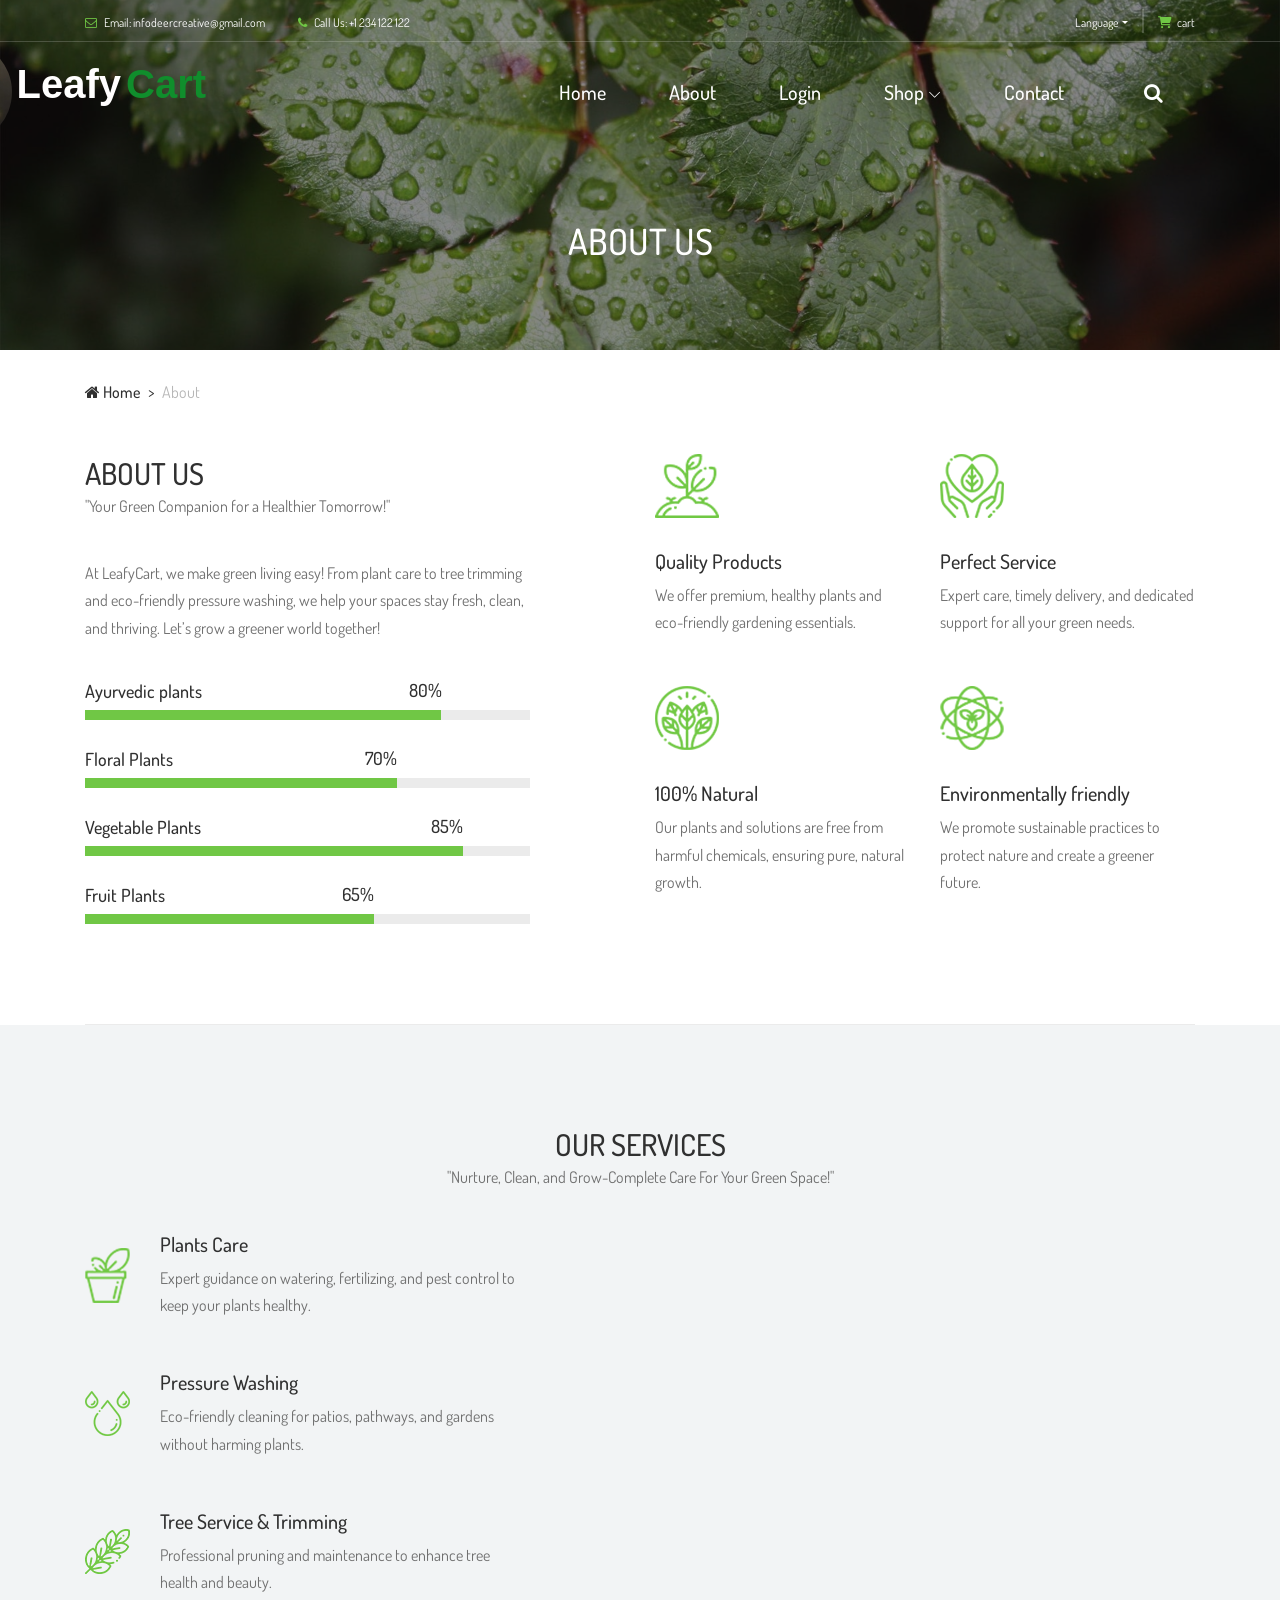
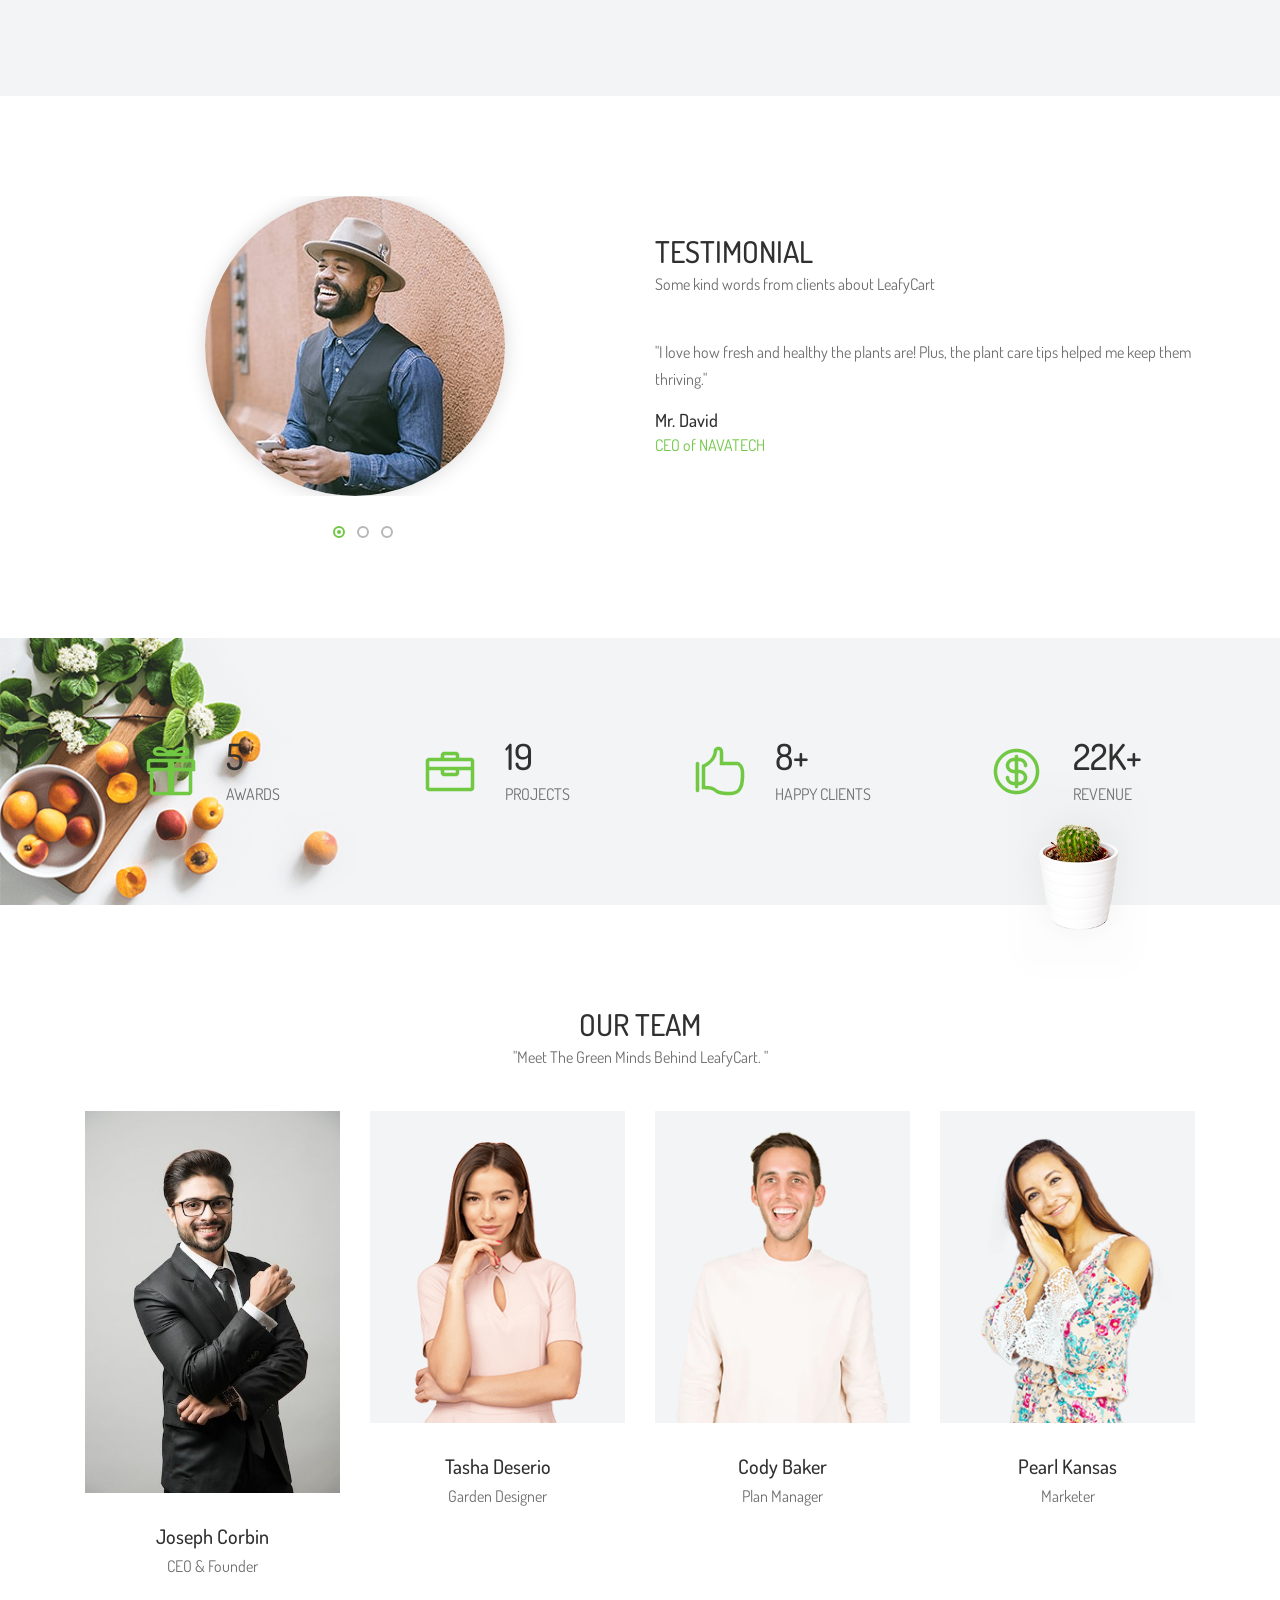
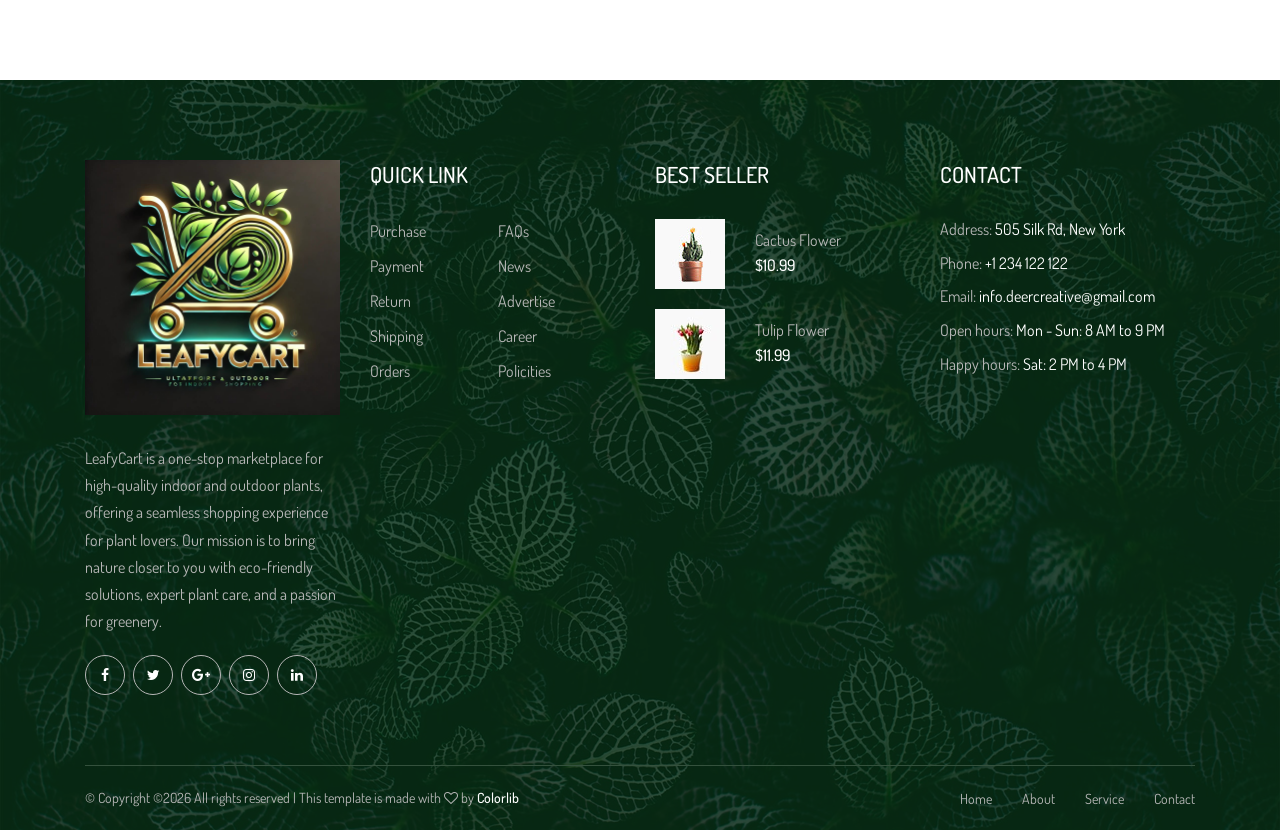
==== about.html @ fce7915c "leafycart" ====
<!DOCTYPE html>
<html lang="en">

<head>
    <meta charset="UTF-8">
    <meta name="description" content="">
    <meta http-equiv="X-UA-Compatible" content="IE=edge">
    <meta name="viewport" content="width=device-width, initial-scale=1, shrink-to-fit=no">
    <link rel="stylesheet" href="https://cdnjs.cloudflare.com/ajax/libs/font-awesome/6.0.0/css/all.min.css">
    <!-- The above 4 meta tags *must* come first in the head; any other head content must come *after* these tags -->

    <!-- Title -->
    <title>LeafyCart- Gardening &amp; Landscaping HTML Template</title>

    <!-- Favicon -->
    <link rel="icon" href="img/core-img/favicon.ico">

    <!-- Core Stylesheet -->
    <link rel="stylesheet" href="style.css">

</head>

<body>
    <!-- Preloader -->
    <div class="preloader d-flex align-items-center justify-content-center">
        <div class="preloader-circle"></div>
        <div class="preloader-img">
            <img src="img/core-img/leaf.png" alt="">
        </div>
    </div>

    <!-- ##### Header Area Start ##### -->
    <header class="header-area">

        <!-- ***** Top Header Area ***** -->
        <div class="top-header-area">
            <div class="container">
                <div class="row">
                    <div class="col-12">
                        <div class="top-header-content d-flex align-items-center justify-content-between">
                            <!-- Top Header Content -->
                            <div class="top-header-meta">
                                <a href="#" data-toggle="tooltip" data-placement="bottom" title="infodeercreative@gmail.com"><i class="fa fa-envelope-o" aria-hidden="true"></i> <span>Email: infodeercreative@gmail.com</span></a>
                                <a href="#" data-toggle="tooltip" data-placement="bottom" title="+1 234 122 122"><i class="fa fa-phone" aria-hidden="true"></i> <span>Call Us: +1 234 122 122</span></a>
                            </div>

                            <!-- Top Header Content -->
                            <div class="top-header-meta d-flex">
                                <!-- Language Dropdown -->
                                <div class="language-dropdown">
                                    <div class="dropdown">
                                        <button class="btn btn-secondary dropdown-toggle mr-30" type="button" id="dropdownMenuButton" data-toggle="dropdown" aria-haspopup="true" aria-expanded="false">Language</button>
                                        <div class="dropdown-menu" aria-labelledby="dropdownMenuButton">
                                            <a class="dropdown-item" href="#">USA</a>
                                            <a class="dropdown-item" href="#">UK</a>
                                            <a class="dropdown-item" href="#">Telugu</a>
                                            <a class="dropdown-item" href="#">Hindi</a>
                                            <a class="dropdown-item" href="#">Spanish</a>
                                            <a class="dropdown-item" href="#">Latin</a>
                                        </div>
                                    </div>
                                </div>
                                <!-- Cart -->
                                <div class="cart">
                                    <a href="cart.html" class=""btn btn-cart><i class="fas fa-shopping-cart"></i><span>cart</span></a>
                                </div>
                            </div>
                        </div>
                    </div>
                </div>
            </div>
        </div>

        <!-- ***** Navbar Area ***** -->
        <div class="alazea-main-menu">
            <div class="classy-nav-container breakpoint-off">
                <div class="container">
                    <!-- Menu -->
                    <nav class="classy-navbar justify-content-between" id="alazeaNav">

                        <!-- Nav Brand -->
                        <a href="index.html" class="nav-brand"><img src="img/core-img/logo.png" alt="image" style="width: 100px; height: 100px; border-radius: 50%; margin-left: -200px;">
                            <span style="font-size: 40px; font-weight: bold; color: rgb(255, 254, 254); font-family: Arial, sans-serif;">Leafy</span>
                            <span style="font-size: 40px; font-weight: bold; color: rgb(16, 142, 44); font-family: Arial, sans-serif;">Cart</span>
                       </a>


                        <!-- Navbar Toggler -->
                        <div class="classy-navbar-toggler">
                            <span class="navbarToggler"><span></span><span></span><span></span></span>
                        </div>

                        <!-- Menu -->
                        <div class="classy-menu">

                            <!-- Close Button -->
                            <div class="classycloseIcon">
                                <div class="cross-wrap"><span class="top"></span><span class="bottom"></span></div>
                            </div>

                            <!-- Navbar Start -->
                            <div class="classynav">
                                <ul>
                                    <li><a href="index.html">Home</a></li>
                                    <li><a href="about.html">About</a></li>
                                    <li><a href="login.html">Login</a></li>
                                            <li><a href="shop.html">Shop</a>
                                                <ul class="dropdown">
                                                    <li><a href="shop.html">Shop</a></li>
                                                    <li><a href="shop-details.html">Shop Details</a></li>
                                                    <li><a href="cart.html">Shopping Cart</a></li>
                                                </ul>
                                            </li>
                                            <li><a href="contact.html">Contact</a></li>
                                        </ul>
                                    </li>

                                <!-- Search Icon -->
                                <div id="searchIcon">
                                    <i class="fa fa-search" aria-hidden="true"></i>
                                </div>

                            </div>
                            <!-- Navbar End -->
                        </div>
                    </nav>

                    <!-- Search Form -->
                    <div class="search-form">
                        <form action="#" method="get">
                            <input type="search" name="search" id="search" placeholder="Type keywords &amp; press enter...">
                            <button type="submit" class="d-none"></button>
                        </form>
                        <!-- Close Icon -->
                        <div class="closeIcon"><i class="fa fa-times" aria-hidden="true"></i></div>
                    </div>
                </div>
            </div>
        </div>
    </header>
    <!-- ##### Header Area End ##### -->

    <!-- ##### Breadcrumb Area Start ##### -->
    <div class="breadcrumb-area">
        <!-- Top Breadcrumb Area -->
        <div class="top-breadcrumb-area bg-img bg-overlay d-flex align-items-center justify-content-center" style="background-image: url(img/bg-img/24.jpg);">
            <h2>ABOUT US</h2>
        </div>

        <div class="container">
            <div class="row">
                <div class="col-12">
                    <nav aria-label="breadcrumb">
                        <ol class="breadcrumb">
                            <li class="breadcrumb-item"><a href="#"><i class="fa fa-home"></i> Home</a></li>
                            <li class="breadcrumb-item active" aria-current="page">About</li>
                        </ol>
                    </nav>
                </div>
            </div>
        </div>
    </div>
    <!-- ##### Breadcrumb Area End ##### -->

    <!-- ##### About Area Start ##### -->
    <section class="about-us-area">
        <div class="container">
            <div class="row justify-content-between">
                <div class="col-12 col-lg-5">
                    <!-- Section Heading -->
                    <div class="section-heading">
                        <h2>ABOUT US</h2>
                        <p>"Your Green Companion for a Healthier Tomorrow!"</p>
                    </div>
                    <p>At LeafyCart, we make green living easy! From plant care to tree trimming and eco-friendly pressure washing, we help your spaces stay fresh, clean, and thriving. Let’s grow a greener world together!</p>

                    <!-- Progress Bar Content Area -->
                    <div class="alazea-progress-bar mb-50">
                        <!-- Single Progress Bar -->
                        <div class="single_progress_bar">
                            <p>Ayurvedic plants</p>
                            <div id="bar1" class="barfiller">
                                <div class="tipWrap">
                                    <span class="tip"></span>
                                </div>
                                <span class="fill" data-percentage="80"></span>
                            </div>
                        </div>

                        <!-- Single Progress Bar -->
                        <div class="single_progress_bar">
                            <p>Floral Plants</p>
                            <div id="bar2" class="barfiller">
                                <div class="tipWrap">
                                    <span class="tip"></span>
                                </div>
                                <span class="fill" data-percentage="70"></span>
                            </div>
                        </div>

                        <!-- Single Progress Bar -->
                        <div class="single_progress_bar">
                            <p>Vegetable Plants</p>
                            <div id="bar3" class="barfiller">
                                <div class="tipWrap">
                                    <span class="tip"></span>
                                </div>
                                <span class="fill" data-percentage="85"></span>
                            </div>
                        </div>

                        <!-- Single Progress Bar -->
                        <div class="single_progress_bar">
                            <p>Fruit Plants</p>
                            <div id="bar4" class="barfiller">
                                <div class="tipWrap">
                                    <span class="tip"></span>
                                </div>
                                <span class="fill" data-percentage="65"></span>
                            </div>
                        </div>
                    </div>
                </div>

                <div class="col-12 col-lg-6">
                    <div class="alazea-benefits-area">
                        <div class="row">
                            <!-- Single Benefits Area -->
                            <div class="col-12 col-sm-6">
                                <div class="single-benefits-area">
                                    <img src="img/core-img/b1.png" alt="">
                                    <h5>Quality Products</h5>
                                    <p>We offer premium, healthy plants and eco-friendly gardening essentials.</p>
                                </div>
                            </div>

                            <!-- Single Benefits Area -->
                            <div class="col-12 col-sm-6">
                                <div class="single-benefits-area">
                                    <img src="img/core-img/b2.png" alt="">
                                    <h5>Perfect Service</h5>
                                    <p>Expert care, timely delivery, and dedicated support for all your green needs.</p>
                                </div>
                            </div>

                            <!-- Single Benefits Area -->
                            <div class="col-12 col-sm-6">
                                <div class="single-benefits-area">
                                    <img src="img/core-img/b3.png" alt="">
                                    <h5>100% Natural</h5>
                                    <p>Our plants and solutions are free from harmful chemicals, ensuring pure, natural growth.</p>
                                </div>
                            </div>

                            <!-- Single Benefits Area -->
                            <div class="col-12 col-sm-6">
                                <div class="single-benefits-area">
                                    <img src="img/core-img/b4.png" alt="">
                                    <h5>Environmentally friendly</h5>
                                    <p>We promote sustainable practices to protect nature and create a greener future.</p>
                                </div>
                            </div>
                        </div>
                    </div>
                </div>
            </div>
        </div>

        <div class="container">
            <div class="row">
                <div class="col-12">
                    <div class="border-line"></div>
                </div>
            </div>
        </div>
    </section>
    <!-- ##### About Area End ##### -->

    <!-- ##### Service Area Start ##### -->
    <section class="our-services-area bg-gray section-padding-100-0">
        <div class="container">
            <div class="row">
                <div class="col-12">
                    <!-- Section Heading -->
                    <div class="section-heading text-center">
                        <h2>OUR SERVICES</h2>
                        <p>"Nurture, Clean, and Grow-Complete Care For Your Green Space!"</p>
                    </div>
                </div>
            </div>

            <div class="row align-items-center justify-content-between">
                <div class="col-12 col-lg-5">
                    <div class="alazea-service-area mb-100">

                        <!-- Single Service Area -->
                        <div class="single-service-area d-flex align-items-center">
                            <!-- Icon -->
                            <div class="service-icon mr-30">
                                <img src="img/core-img/s1.png" alt="">
                            </div>
                            <!-- Content -->
                            <div class="service-content">
                                <h5>Plants Care</h5>
                                <p> Expert guidance on watering, fertilizing, and pest control to keep your plants healthy.</p>
                            </div>
                        </div>

                        <!-- Single Service Area -->
                        <div class="single-service-area d-flex align-items-center">
                            <!-- Icon -->
                            <div class="service-icon mr-30">
                                <img src="img/core-img/s2.png" alt="">
                            </div>
                            <!-- Content -->
                            <div class="service-content">
                                <h5>Pressure Washing</h5>
                                <p>Eco-friendly cleaning for patios, pathways, and gardens without harming plants.</p>
                            </div>
                        </div>

                        <!-- Single Service Area -->
                        <div class="single-service-area d-flex align-items-center">
                            <!-- Icon -->
                            <div class="service-icon mr-30">
                                <img src="img/core-img/s3.png" alt="">
                            </div>
                            <!-- Content -->
                            <div class="service-content">
                                <h5>Tree Service &amp; Trimming</h5>
                                <p>Professional pruning and maintenance to enhance tree health and beauty.</p>
                            </div>
                        </div>

                    </div>
                </div>

                <div class="col-12 col-lg-6">
                    <div class="video-container">
                        <iframe width="660" height="400" src="https://www.youtube.com/embed/yISc4Mi5qzs?si=x2CK6YUvvyKwh7R8&amp;controls=0" title="YouTube video player" frameborder="0" allow="accelerometer; autoplay; clipboard-write; encrypted-media; gyroscope; picture-in-picture; web-share" referrerpolicy="strict-origin-when-cross-origin" allowfullscreen></iframe>
                        </a>
                    </div>
                </div>
            </div>
        </div>
    </section>
    <!-- ##### Service Area End ##### -->

    <!-- ##### Testimonial Area Start ##### -->
    <section class="testimonial-area section-padding-100">
        <div class="container">
            <div class="row">
                <div class="col-12">
                    <div class="testimonials-slides owl-carousel">

                        <!-- Single Testimonial Slide -->
                        <div class="single-testimonial-slide">
                            <div class="row align-items-center">
                                <div class="col-12 col-md-6">
                                    <div class="testimonial-thumb">
                                        <img src="img/bg-img/13.jpg" alt="">
                                    </div>
                                </div>
                                <div class="col-12 col-md-6">
                                    <div class="testimonial-content">
                                        <!-- Section Heading -->
                                        <div class="section-heading">
                                            <h2>TESTIMONIAL</h2>
                                            <p>Some kind words from clients about LeafyCart</p>
                                        </div>
                                        <p>"I love how fresh and healthy the plants are! Plus, the plant care tips helped me keep them thriving."</p>
                                        <div class="testimonial-author-info">
                                            <h6>Mr. David</h6>
                                            <p>CEO of NAVATECH</p>
                                        </div>
                                    </div>
                                </div>
                            </div>
                        </div>

                        <!-- Single Testimonial Slide -->
                        <div class="single-testimonial-slide">
                            <div class="row align-items-center">
                                <div class="col-12 col-md-6">
                                    <div class="testimonial-thumb">
                                        <img src="img/bg-img/14.jpg" alt="">
                                    </div>
                                </div>
                                <div class="col-12 col-md-6">
                                    <div class="testimonial-content">
                                        <!-- Section Heading -->
                                        <div class="section-heading">
                                            <h2>TESTIMONIAL</h2>
                                            <p>Some kind words from clients about LeafyCart</p>
                                        </div>
                                        <p>"LeafyCart transformed my home with their beautiful plants! The quality is top-notch, and the service is excellent."</p>
                                        <div class="testimonial-author-info">
                                            <h6>Mr. sarah Islam</h6>
                                            <p>CEO of YUVATECH</p>
                                        </div>
                                    </div>
                                </div>
                            </div>
                        </div>

                        <!-- Single Testimonial Slide -->
                        <div class="single-testimonial-slide">
                            <div class="row align-items-center">
                                <div class="col-12 col-md-6">
                                    <div class="testimonial-thumb">
                                        <img src="img/bg-img/15.jpg" alt="">
                                    </div>
                                </div>
                                <div class="col-12 col-md-6">
                                    <div class="testimonial-content">
                                        <!-- Section Heading -->
                                        <div class="section-heading">
                                            <h2>TESTIMONIAL</h2>
                                            <p>Some kind words from clients about LeafyCart</p>
                                        </div>
                                        <p>"Their plant recommendations were perfect for my space. My indoor garden has never looked better!"</p>
                                        <div class="testimonial-author-info">
                                            <h6>Mr. Jonas Nick</h6>
                                            <p>CEO of TECHDOT</p>
                                        </div>
                                    </div>
                                </div>
                            </div>
                        </div>

                    </div>
                </div>
            </div>
        </div>
    </section>
    <!-- ##### Testimonial Area End ##### -->

    <!-- ##### Cool Facts Area Start ##### -->
    <section class="cool-facts-area bg-img section-padding-100-0" style="background-image: url(img/bg-img/cool-facts.png);">
        <div class="container">
            <div class="row">

                <!-- Single Cool Facts Area -->
                <div class="col-12 col-sm-6 col-md-3">
                    <div class="single-cool-fact d-flex align-items-center justify-content-center mb-100">
                        <div class="cf-icon">
                            <img src="img/core-img/cf1.png" alt="">
                        </div>
                        <div class="cf-content">
                            <h2><span class="counter">20</span></h2>
                            <h6>AWARDS</h6>
                        </div>
                    </div>
                </div>

                <!-- Single Cool Facts Area -->
                <div class="col-12 col-sm-6 col-md-3">
                    <div class="single-cool-fact d-flex align-items-center justify-content-center mb-100">
                        <div class="cf-icon">
                            <img src="img/core-img/cf2.png" alt="">
                        </div>
                        <div class="cf-content">
                            <h2><span class="counter">70</span></h2>
                            <h6>PROJECTS</h6>
                        </div>
                    </div>
                </div>

                <!-- Single Cool Facts Area -->
                <div class="col-12 col-sm-6 col-md-3">
                    <div class="single-cool-fact d-flex align-items-center justify-content-center mb-100">
                        <div class="cf-icon">
                            <img src="img/core-img/cf3.png" alt="">
                        </div>
                        <div class="cf-content">
                            <h2><span class="counter">30</span>+</h2>
                            <h6>HAPPY CLIENTS</h6>
                        </div>
                    </div>
                </div>

                <!-- Single Cool Facts Area -->
                <div class="col-12 col-sm-6 col-md-3">
                    <div class="single-cool-fact d-flex align-items-center justify-content-center mb-100">
                        <div class="cf-icon">
                            <img src="img/core-img/cf4.png" alt="">
                        </div>
                        <div class="cf-content">
                            <h2><span class="counter">80</span>K+</h2>
                            <h6>REVENUE</h6>
                        </div>
                    </div>
                </div>

            </div>
        </div>

        <!-- Side Image -->
        <div class="side-img wow fadeInUp" data-wow-delay="500ms">
            <img src="img/core-img/pot.png" alt="">
        </div>
    </section>
    <!-- ##### Cool Facts Area End ##### -->

    <!-- ##### Team Area Start ##### -->
    <section class="team-area section-padding-100-0">
        <div class="container">
            <div class="row">
                <div class="col-12">
                    <!-- Section Heading -->
                    <div class="section-heading text-center">
                        <h2>OUR TEAM</h2>
                        <p>"Meet The Green Minds Behind LeafyCart. "</p>
                    </div>
                </div>
            </div>

            <div class="row">

                <!-- Single Team Member Area -->
                <div class="col-12 col-sm-6 col-lg-3">
                    <div class="single-team-member text-center mb-100">
                        <!-- Team Member Thumb -->
                        <div class="team-member-thumb">
                            <img src="img/bg-img/team1.png" alt="Image" height="100">
                            <!-- Social Info -->
                            <div class="team-member-social-info">
                                <a href="#"><i class="fa fa-facebook" aria-hidden="true"></i></a>
                                <a href="#"><i class="fa fa-twitter" aria-hidden="true"></i></a>
                                <a href="#"><i class="fa fa-google-plus" aria-hidden="true"></i></a>
                                <a href="#"><i class="fa fa-linkedin" aria-hidden="true"></i></a>
                            </div>
                        </div>
                        <!-- Team Member Info -->
                        <div class="team-member-info mt-30">
                            <h5>Joseph Corbin</h5>
                            <p>CEO &amp; Founder</p>
                        </div>
                    </div>
                </div>

                <!-- Single Team Member Area -->
                <div class="col-12 col-sm-6 col-lg-3">
                    <div class="single-team-member text-center mb-100">
                        <!-- Team Member Thumb -->
                        <div class="team-member-thumb">
                            <img src="img/bg-img/team2.png" alt="">
                            <!-- Social Info -->
                            <div class="team-member-social-info">
                                <a href="#"><i class="fa fa-facebook" aria-hidden="true"></i></a>
                                <a href="#"><i class="fa fa-twitter" aria-hidden="true"></i></a>
                                <a href="#"><i class="fa fa-google-plus" aria-hidden="true"></i></a>
                                <a href="#"><i class="fa fa-linkedin" aria-hidden="true"></i></a>
                            </div>
                        </div>
                        <!-- Team Member Info -->
                        <div class="team-member-info mt-30">
                            <h5>Tasha Deserio</h5>
                            <p>Garden Designer</p>
                        </div>
                    </div>
                </div>

                <!-- Single Team Member Area -->
                <div class="col-12 col-sm-6 col-lg-3">
                    <div class="single-team-member text-center mb-100">
                        <!-- Team Member Thumb -->
                        <div class="team-member-thumb">
                            <img src="img/bg-img/team3.png" alt="">
                            <!-- Social Info -->
                            <div class="team-member-social-info">
                                <a href="#"><i class="fa fa-facebook" aria-hidden="true"></i></a>
                                <a href="#"><i class="fa fa-twitter" aria-hidden="true"></i></a>
                                <a href="#"><i class="fa fa-google-plus" aria-hidden="true"></i></a>
                                <a href="#"><i class="fa fa-linkedin" aria-hidden="true"></i></a>
                            </div>
                        </div>
                        <!-- Team Member Info -->
                        <div class="team-member-info mt-30">
                            <h5>Cody Baker</h5>
                            <p>Plan Manager</p>
                        </div>
                    </div>
                </div>

                <!-- Single Team Member Area -->
                <div class="col-12 col-sm-6 col-lg-3">
                    <div class="single-team-member text-center mb-100">
                        <!-- Team Member Thumb -->
                        <div class="team-member-thumb">
                            <img src="img/bg-img/team4.png" alt="">
                            <!-- Social Info -->
                            <div class="team-member-social-info">
                                <a href="#"><i class="fa fa-facebook" aria-hidden="true"></i></a>
                                <a href="#"><i class="fa fa-twitter" aria-hidden="true"></i></a>
                                <a href="#"><i class="fa fa-google-plus" aria-hidden="true"></i></a>
                                <a href="#"><i class="fa fa-linkedin" aria-hidden="true"></i></a>
                            </div>
                        </div>
                        <!-- Team Member Info -->
                        <div class="team-member-info mt-30">
                            <h5>Pearl Kansas</h5>
                            <p>Marketer</p>
                        </div>
                    </div>
                </div>

            </div>
        </div>
    </section>
    <!-- ##### Team Area End ##### -->

    <!-- ##### Footer Area Start ##### -->
    <footer class="footer-area bg-img" style="background-image: url(img/bg-img/3.jpg);">
        <!-- Main Footer Area -->
        <div class="main-footer-area">
            <div class="container">
                <div class="row">

                    <!-- Single Footer Widget -->
                    <div class="col-12 col-sm-6 col-lg-3">
                        <div class="single-footer-widget">
                            <div class="footer-logo mb-30">
                                <a href="#"><img src="img/core-img/logo.png" alt=""></a>
                            </div>
                            <p>LeafyCart is a one-stop marketplace for high-quality indoor and outdoor plants, offering a seamless shopping experience for plant lovers. Our mission is to bring nature closer to you with eco-friendly solutions, expert plant care, and a passion for greenery.</p>
                            <div class="social-info">
                                <a href="#"><i class="fa fa-facebook" aria-hidden="true"></i></a>
                                <a href="#"><i class="fa fa-twitter" aria-hidden="true"></i></a>
                                <a href="#"><i class="fa fa-google-plus" aria-hidden="true"></i></a>
                                <a href="#"><i class="fa fa-instagram" aria-hidden="true"></i></a>
                                <a href="#"><i class="fa fa-linkedin" aria-hidden="true"></i></a>
                            </div>
                        </div>
                    </div>

                    <!-- Single Footer Widget -->
                    <div class="col-12 col-sm-6 col-lg-3">
                        <div class="single-footer-widget">
                            <div class="widget-title">
                                <h5>QUICK LINK</h5>
                            </div>
                            <nav class="widget-nav">
                                <ul>
                                    <li><a href="#">Purchase</a></li>
                                    <li><a href="#">FAQs</a></li>
                                    <li><a href="#">Payment</a></li>
                                    <li><a href="#">News</a></li>
                                    <li><a href="#">Return</a></li>
                                    <li><a href="#">Advertise</a></li>
                                    <li><a href="#">Shipping</a></li>
                                    <li><a href="#">Career</a></li>
                                    <li><a href="#">Orders</a></li>
                                    <li><a href="#">Policities</a></li>
                                </ul>
                            </nav>
                        </div>
                    </div>

                    <!-- Single Footer Widget -->
                    <div class="col-12 col-sm-6 col-lg-3">
                        <div class="single-footer-widget">
                            <div class="widget-title">
                                <h5>BEST SELLER</h5>
                            </div>

                            <!-- Single Best Seller Products -->
                            <div class="single-best-seller-product d-flex align-items-center">
                                <div class="product-thumbnail">
                                    <a href="shop-details.html"><img src="img/bg-img/4.jpg" alt=""></a>
                                </div>
                                <div class="product-info">
                                    <a href="shop-details.html">Cactus Flower</a>
                                    <p>$10.99</p>
                                </div>
                            </div>

                            <!-- Single Best Seller Products -->
                            <div class="single-best-seller-product d-flex align-items-center">
                                <div class="product-thumbnail">
                                    <a href="shop-details.html"><img src="img/bg-img/5.jpg" alt=""></a>
                                </div>
                                <div class="product-info">
                                    <a href="shop-details.html">Tulip Flower</a>
                                    <p>$11.99</p>
                                </div>
                            </div>
                        </div>
                    </div>

                    <!-- Single Footer Widget -->
                    <div class="col-12 col-sm-6 col-lg-3">
                        <div class="single-footer-widget">
                            <div class="widget-title">
                                <h5>CONTACT</h5>
                            </div>

                            <div class="contact-information">
                                <p><span>Address:</span> 505 Silk Rd, New York</p>
                                <p><span>Phone:</span> +1 234 122 122</p>
                                <p><span>Email:</span> info.deercreative@gmail.com</p>
                                <p><span>Open hours:</span> Mon - Sun: 8 AM to 9 PM</p>
                                <p><span>Happy hours:</span> Sat: 2 PM to 4 PM</p>
                            </div>
                        </div>
                    </div>
                </div>
            </div>
        </div>

        <!-- Footer Bottom Area -->
        <div class="footer-bottom-area">
            <div class="container">
                <div class="row">
                    <div class="col-12">
                        <div class="border-line"></div>
                    </div>
                    <!-- Copywrite Text -->
                    <div class="col-12 col-md-6">
                        <div class="copywrite-text">
                            <p>&copy; <!-- Link back to Colorlib can't be removed. Template is licensed under CC BY 3.0. -->
Copyright &copy;<script>document.write(new Date().getFullYear());</script> All rights reserved | This template is made with <i class="fa fa-heart-o" aria-hidden="true"></i> by <a href="https://colorlib.com" target="_blank">Colorlib</a>
<!-- Link back to Colorlib can't be removed. Template is licensed under CC BY 3.0. -->
</p>
                        </div>
                    </div>
                    <!-- Footer Nav -->
                    <div class="col-12 col-md-6">
                        <div class="footer-nav">
                            <nav>
                                <ul>
                                    <li><a href="#">Home</a></li>
                                    <li><a href="#">About</a></li>
                                    <li><a href="#">Service</a></li>
                                    <li><a href="#">Contact</a></li>
                                </ul>
                            </nav>
                        </div>
                    </div>
                </div>
            </div>
        </div>
    </footer>
    <!-- ##### Footer Area End ##### -->

    <!-- ##### All Javascript Files ##### -->
    <!-- jQuery-2.2.4 js -->
    <script src="js/jquery/jquery-2.2.4.min.js"></script>
    <!-- Popper js -->
    <script src="js/bootstrap/popper.min.js"></script>
    <!-- Bootstrap js -->
    <script src="js/bootstrap/bootstrap.min.js"></script>
    <!-- All Plugins js -->
    <script src="js/plugins/plugins.js"></script>
    <!-- Active js -->
    <script src="js/active.js"></script>
</body>

</html>
---- style.css ----
/* [Master Stylesheet] */
/*
Template Name: Alazea - Gardening &amp; Landscaping HTML Template
Template Author: Colorlib
Template Author URI: http://colorlib.com
Text Domain: Alazea, Gardening & Landscaping
Version: - v1.0
*/
/* :: 1.0 Import Fonts */
@import url("https://fonts.googleapis.com/css?family=Dosis:200,300,400,500,600,700,800");
/* :: 2.0 Import All CSS */
@import url(css/bootstrap.min.css);
@import url(css/classy-nav.css);
@import url(css/owl.carousel.min.css);
@import url(css/animate.css);
@import url(css/magnific-popup.css);
@import url(css/font-awesome.min.css);
@import url(css/elegant-icon.css);
/* :: 3.0 Base CSS */
* {
  margin: 0;
  padding: 0; }

body {
  font-family: "Dosis", sans-serif;
  font-size: 16px;
  color: #707070; }

h1,
h2,
h3,
h4,
h5,
h6 {
  color: #303030;
  line-height: 1.3;
  font-weight: 500; }

p {
  color: #707070;
  font-size: 16px;
  line-height: 1.7;
  font-weight: 400; }

a,
a:hover,
a:focus {
  -webkit-transition-duration: 500ms;
  transition-duration: 500ms;
  text-decoration: none;
  outline: 0 solid transparent;
  color: #303030;
  font-weight: 500;
  font-size: 14px; }

ul,
ol {
  margin: 0; }
  ul li,
  ol li {
    list-style: none; }

img {
  height: auto;
  max-width: 100%; }

/* :: 3.1.0 Spacing */
.mt-15 {
  margin-top: 15px !important; }

.mt-30 {
  margin-top: 30px !important; }

.mt-50 {
  margin-top: 50px !important; }

.mt-70 {
  margin-top: 70px !important; }

.mt-100 {
  margin-top: 100px !important; }

.mb-15 {
  margin-bottom: 15px !important; }

.mb-30 {
  margin-bottom: 30px !important; }

.mb-50 {
  margin-bottom: 50px !important; }

.mb-70 {
  margin-bottom: 70px !important; }

.mb-100 {
  margin-bottom: 100px !important; }

.ml-15 {
  margin-left: 15px !important; }

.ml-30 {
  margin-left: 30px !important; }

.ml-50 {
  margin-left: 50px !important; }

.mr-15 {
  margin-right: 15px !important; }

.mr-30 {
  margin-right: 30px !important; }

.mr-50 {
  margin-right: 50px !important; }

/* :: 3.2.0 Height */
.height-400 {
  height: 400px; }

.height-500 {
  height: 500px; }

.height-600 {
  height: 600px; }

.height-700 {
  height: 700px; }

.height-800 {
  height: 800px; }

/* :: 3.3.0 Section Padding */
.section-padding-100 {
  padding-top: 100px;
  padding-bottom: 100px; }

.section-padding-100-0 {
  padding-top: 100px;
  padding-bottom: 0; }

.section-padding-0-100 {
  padding-top: 0;
  padding-bottom: 100px; }

.section-padding-100-70 {
  padding-top: 100px;
  padding-bottom: 70px; }

/* :: 3.4.0 Section Heading */
.section-heading {
  position: relative;
  z-index: 1;
  margin-bottom: 40px; }
  .section-heading h2 {
    font-size: 30px;
    text-transform: uppercase;
    margin-bottom: 0; }
    @media only screen and (max-width: 767px) {
      .section-heading h2 {
        font-size: 24px; } }
  .section-heading p {
    font-size: 16px;
    color: #707070;
    margin-bottom: 0; }

/* :: 3.5.0 Preloader */
.preloader {
  background-color: #f2f4f5;
  width: 100%;
  height: 100%;
  position: fixed;
  top: 0;
  left: 0;
  right: 0;
  bottom: 0;
  z-index: 999999;
  overflow: hidden; }
  .preloader .preloader-circle {
    width: 80px;
    height: 80px;
    position: relative;
    border-style: solid;
    border-width: 2px;
    border-top-color: #70c745;
    border-bottom-color: transparent;
    border-left-color: transparent;
    border-right-color: transparent;
    z-index: 10;
    border-radius: 50%;
    box-shadow: 0 1px 5px 0 rgba(0, 0, 0, 0.15);
    background-color: #ffffff;
    -webkit-animation: zoom 2000ms infinite ease;
    animation: zoom 2000ms infinite ease; }
  .preloader .preloader-img {
    position: absolute;
    top: 50%;
    left: 50%;
    -webkit-transform: translate(-50%, -50%);
    transform: translate(-50%, -50%);
    z-index: 200; }
    .preloader .preloader-img img {
      max-width: 45px; }

@-webkit-keyframes zoom {
  0% {
    -webkit-transform: rotate(0deg);
    transform: rotate(0deg); }
  100% {
    -webkit-transform: rotate(360deg);
    transform: rotate(360deg); } }
@keyframes zoom {
  0% {
    -webkit-transform: rotate(0deg);
    transform: rotate(0deg); }
  100% {
    -webkit-transform: rotate(360deg);
    transform: rotate(360deg); } }
/* :: 3.6.0 Miscellaneous */
.bg-img {
  background-position: center center;
  background-size: cover;
  background-repeat: no-repeat; }

.bg-white {
  background-color: #ffffff !important; }

.bg-dark {
  background-color: #000000 !important; }

.bg-transparent {
  background-color: transparent !important; }

.font-bold {
  font-weight: 700; }

.font-light {
  font-weight: 300; }

.bg-overlay {
  position: relative;
  z-index: 2;
  background-position: center center;
  background-size: cover; }
  .bg-overlay::after {
    background-color: rgba(17, 17, 17, 0.5);
    position: absolute;
    z-index: -1;
    top: 0;
    left: 0;
    width: 100%;
    height: 100%;
    content: ""; }

.bg-fixed {
  background-attachment: fixed !important; }

.bg-gray {
  background-color: #f2f4f5; }

/* :: 3.7.0 ScrollUp */
#scrollUp {
  background-color: #70c745;
  border-radius: 0;
  bottom: 0;
  box-shadow: 0 2px 6px 0 rgba(0, 0, 0, 0.3);
  color: #ffffff;
  font-size: 24px;
  height: 40px;
  line-height: 40px;
  right: 50px;
  text-align: center;
  width: 40px;
  -webkit-transition-duration: 500ms;
  transition-duration: 500ms; }
  #scrollUp:hover {
    background-color: #303030; }

/* :: 3.8.0 alazea Button */
.alazea-btn {
  -webkit-transition-duration: 400ms;
  transition-duration: 400ms;
  position: relative;
  z-index: 1;
  display: inline-block;
  min-width: 150px;
  height: 46px;
  color: #ffffff;
  background-color: #70c745;
  border: 2px solid #70c745;
  border-radius: 2px;
  padding: 0 20px;
  font-size: 16px;
  line-height: 42px;
  text-transform: uppercase;
  font-weight: 600; }
  .alazea-btn.active, .alazea-btn:hover, .alazea-btn:focus {
    font-size: 16px;
    color: #70c745;
    font-weight: 600;
    background-color: transparent;
    box-shadow: none; }

/* :: 4.0 Header Area CSS */
.header-area {
  position: absolute;
  width: 100%;
  z-index: 999;
  top: 0;
  left: 0;
  background-color: transparent; }
  .header-area .top-header-area {
    position: relative;
    z-index: 100;
    background-color: transparent;
    width: 100%;
    height: 42px;
    border-bottom: 1px solid rgba(235, 235, 235, 0.2); }
    @media only screen and (min-width: 768px) and (max-width: 991px) {
      .header-area .top-header-area {
        z-index: 1; } }
    @media only screen and (max-width: 767px) {
      .header-area .top-header-area {
        z-index: 1; } }
    .header-area .top-header-area .top-header-content {
      position: relative;
      z-index: 1;
      height: 41px; }
      .header-area .top-header-area .top-header-content .top-header-meta a {
        display: inline-block;
        font-size: 12px;
        font-weight: 400;
        color: #ffffff;
        line-height: 1; }
        .header-area .top-header-area .top-header-content .top-header-meta a:first-child {
          margin-right: 30px; }
        .header-area .top-header-area .top-header-content .top-header-meta a i {
          margin-right: 5px;
          color: #70c745; }
        @media only screen and (max-width: 767px) {
          .header-area .top-header-area .top-header-content .top-header-meta a span {
            display: none; } }
      .header-area .top-header-area .top-header-content .top-header-meta .language-dropdown {
        position: relative;
        z-index: 1; }
        .header-area .top-header-area .top-header-content .top-header-meta .language-dropdown::after {
          width: 1px;
          height: 100%;
          background-color: rgba(235, 235, 235, 0.2);
          content: '';
          top: 0;
          right: 15px;
          z-index: 2;
          position: absolute; }
        .header-area .top-header-area .top-header-content .top-header-meta .language-dropdown .btn {
          padding: 0;
          background-color: transparent;
          border: none;
          font-size: 12px; }
          .header-area .top-header-area .top-header-content .top-header-meta .language-dropdown .btn:focus {
            box-shadow: none; }
        .header-area .top-header-area .top-header-content .top-header-meta .language-dropdown .dropdown-menu {
          background-color: #70c745;
          border: none;
          box-shadow: 0 5px 30px 0 rgba(0, 0, 0, 0.15); }
          @media only screen and (min-width: 768px) and (max-width: 991px) {
            .header-area .top-header-area .top-header-content .top-header-meta .language-dropdown .dropdown-menu {
              top: 90px !important; } }
          @media only screen and (max-width: 767px) {
            .header-area .top-header-area .top-header-content .top-header-meta .language-dropdown .dropdown-menu {
              min-width: 100px;
              top: 70px !important; } }
          .header-area .top-header-area .top-header-content .top-header-meta .language-dropdown .dropdown-menu .dropdown-item:focus,
          .header-area .top-header-area .top-header-content .top-header-meta .language-dropdown .dropdown-menu .dropdown-item:hover {
            color: #ffffff;
            background-color: #111111; }
      .header-area .top-header-area .top-header-content .top-header-meta .cart {
        position: relative;
        z-index: 1; }
        .header-area .top-header-area .top-header-content .top-header-meta .cart::after {
          content: "/f07a";
          font-family: "font awesome 6 free";
          font-weight: 900;
          margin-right: 8px;
        }
        .header-area .top-header-area .top-header-content .top-header-meta .cart::after {
          width: 1px;
          height: 100%;
          background-color: rgba(235, 235, 235, 0.2);
          content: '';
          top: 0;
          left: -15px;
          z-index: 2;
          position: absolute; }
        .header-area .top-header-area .top-header-content .top-header-meta .cart a {
          margin-right: 0; }
  .header-area .alazea-main-menu {
    position: relative;
    z-index: 1;
    -webkit-transition-duration: 200ms;
    transition-duration: 200ms; }
    @media only screen and (min-width: 768px) and (max-width: 991px) {
      .header-area .alazea-main-menu .classy-navbar .classy-menu {
        background-color: #111111; } }
    @media only screen and (max-width: 767px) {
      .header-area .alazea-main-menu .classy-navbar .classy-menu {
        background-color: #111111; } }
    .header-area .alazea-main-menu .classy-nav-container {
      background-color: transparent; }
    .header-area .alazea-main-menu .classy-navbar {
      height: 100px;
      padding: 10; }
      .header-area .alazea-main-menu .classy-navbar .nav-brand {
        line-height: 1; }
      @media only screen and (max-width: 767px) {
        .header-area .alazea-main-menu .classy-navbar {
          height: 70px; } }
    .header-area .alazea-main-menu .classynav ul li a {
      padding: 0 30px;
      font-weight: 500;
      text-transform: capitalize;
      font-size: 20px;
      color: #ffffff; }
      @media only screen and (min-width: 992px) and (max-width: 1199px) {
        .header-area .alazea-main-menu .classynav ul li a {
          font-size: 18px;
          padding: 0 20px; } }
      @media only screen and (min-width: 768px) and (max-width: 991px) {
        .header-area .alazea-main-menu .classynav ul li a {
          background-color: #111111;
          font-size: 16px;
          color: #ffffff;
          border-bottom: none; } }
      @media only screen and (max-width: 767px) {
        .header-area .alazea-main-menu .classynav ul li a {
          background-color: #111111;
          font-size: 16px;
          color: #ffffff;
          border-bottom: none; } }
      .header-area .alazea-main-menu .classynav ul li a:hover, .header-area .alazea-main-menu .classynav ul li a:focus {
        color: #70c745; }
      .header-area .alazea-main-menu .classynav ul li a::after {
        color: #ffffff; }
    .header-area .alazea-main-menu .classynav ul li ul li a {
      padding: 0 20px;
      color: #303030;
      font-size: 14px;
      border-bottom: none; }
      .header-area .alazea-main-menu .classynav ul li ul li a::after {
        color: #303030; }
        @media only screen and (min-width: 768px) and (max-width: 991px) {
          .header-area .alazea-main-menu .classynav ul li ul li a::after {
            color: #ffffff; } }
        @media only screen and (max-width: 767px) {
          .header-area .alazea-main-menu .classynav ul li ul li a::after {
            color: #ffffff; } }
      @media only screen and (min-width: 768px) and (max-width: 991px) {
        .header-area .alazea-main-menu .classynav ul li ul li a {
          padding: 0 45px;
          color: #ffffff; } }
      @media only screen and (max-width: 767px) {
        .header-area .alazea-main-menu .classynav ul li ul li a {
          padding: 0 45px;
          color: #ffffff; } }
    @media only screen and (min-width: 768px) and (max-width: 991px) {
      .header-area .alazea-main-menu .classy-navbar-toggler .navbarToggler span {
        background-color: #ffffff; } }
    @media only screen and (max-width: 767px) {
      .header-area .alazea-main-menu .classy-navbar-toggler .navbarToggler span {
        background-color: #ffffff; } }
    @media only screen and (min-width: 768px) and (max-width: 991px) {
      .header-area .alazea-main-menu .classycloseIcon .cross-wrap span {
        background: #ffffff; } }
    @media only screen and (max-width: 767px) {
      .header-area .alazea-main-menu .classycloseIcon .cross-wrap span {
        background: #ffffff; } }
    .header-area .alazea-main-menu .search-form {
      position: relative;
      z-index: 1;
      opacity: 0;
      visibility: hidden;
      -webkit-transition-duration: 500ms;
      transition-duration: 500ms; }
      .header-area .alazea-main-menu .search-form form {
        -webkit-transition-duration: 500ms;
        transition-duration: 500ms;
        position: absolute;
        top: 0;
        right: 0;
        z-index: 100;
        background-color: #ffffff;
        width: 500px;
        border-radius: 5px;
        padding: 30px;
        box-shadow: 0 3px 40px 0 rgba(0, 0, 0, 0.15); }
        @media only screen and (max-width: 767px) {
          .header-area .alazea-main-menu .search-form form {
            width: 290px;
            padding: 20px; } }
        .header-area .alazea-main-menu .search-form form input {
          width: 100%;
          height: 45px;
          border: 1px solid #ebebeb;
          padding: 0 30px;
          border-radius: 5px;
          font-size: 14px; }
          @media only screen and (max-width: 767px) {
            .header-area .alazea-main-menu .search-form form input {
              padding: 0 15px; } }
      .header-area .alazea-main-menu .search-form .closeIcon {
        -webkit-transition-duration: 500ms;
        transition-duration: 500ms;
        position: absolute;
        top: 41px;
        right: 60px;
        z-index: 200;
        cursor: pointer;
        color: #707070; }
        .header-area .alazea-main-menu .search-form .closeIcon:hover {
          color: #70c745; }
        @media only screen and (max-width: 767px) {
          .header-area .alazea-main-menu .search-form .closeIcon {
            top: 31px;
            right: 35px; } }
      .header-area .alazea-main-menu .search-form.active {
        opacity: 1;
        visibility: visible; }
  .header-area .is-sticky .alazea-main-menu {
    background-color: #111111;
    position: fixed;
    width: 100%;
    top: 0;
    left: 0;
    z-index: 9999;
    box-shadow: 0 5px 50px 15px rgba(0, 0, 0, 0.2); }
  .header-area #searchIcon {
    -webkit-transition-duration: 500ms;
    transition-duration: 500ms;
    color: #ffffff;
    font-size: 20px;
    cursor: pointer;
    margin-left: 50px; }
    @media only screen and (min-width: 768px) and (max-width: 991px) {
      .header-area #searchIcon {
        margin-left: 30px;
        margin-top: 15px; } }
    @media only screen and (max-width: 767px) {
      .header-area #searchIcon {
        margin-left: 30px;
        margin-top: 15px; } }
    .header-area #searchIcon:hover, .header-area #searchIcon:focus {
      color: #70c745; }

/* :: 5.0 Hero Slides Area */
.hero-area,
.hero-post-slides {
  position: relative;
  z-index: 1; }

.single-hero-post {
  width: 100%;
  height: 930px;
  position: relative;
  z-index: 3;
  overflow: hidden; }
  @media only screen and (min-width: 992px) and (max-width: 1199px) {
    .single-hero-post {
      height: 690px; } }
  @media only screen and (min-width: 768px) and (max-width: 991px) {
    .single-hero-post {
      height: 600px; } }
  @media only screen and (max-width: 767px) {
    .single-hero-post {
      height: 650px; } }
  @media only screen and (min-width: 480px) and (max-width: 767px) {
    .single-hero-post {
      height: 500px; } }
  .single-hero-post .slide-img {
    position: absolute;
    width: 100%;
    height: 100%;
    z-index: -10;
    left: 0;
    right: 0;
    top: 0;
    bottom: 0; }
  .single-hero-post .hero-slides-content {
    position: relative;
    z-index: 1;
    margin-top: 132px; }
    @media only screen and (max-width: 767px) {
      .single-hero-post .hero-slides-content {
        margin-top: 112px; } }
    .single-hero-post .hero-slides-content h2 {
      font-size: 45px;
      letter-spacing: 1px;
      color: #ffffff;
      text-transform: uppercase; }
      @media only screen and (min-width: 992px) and (max-width: 1199px) {
        .single-hero-post .hero-slides-content h2 {
          font-size: 36px; } }
      @media only screen and (min-width: 768px) and (max-width: 991px) {
        .single-hero-post .hero-slides-content h2 {
          font-size: 30px; } }
      @media only screen and (max-width: 767px) {
        .single-hero-post .hero-slides-content h2 {
          font-size: 24px; } }
    .single-hero-post .hero-slides-content p {
      font-size: 18px;
      color: #ffffff;
      margin-bottom: 50px; }
      @media only screen and (min-width: 768px) and (max-width: 991px) {
        .single-hero-post .hero-slides-content p {
          font-size: 18px; } }
      @media only screen and (max-width: 767px) {
        .single-hero-post .hero-slides-content p {
          font-size: 16px; } }
    @media only screen and (max-width: 767px) {
      .single-hero-post .hero-slides-content a {
        min-width: 125px;
        padding: 0 10px; } }

.hero-post-slides .owl-item.center .single-hero-post .slide-img {
  -webkit-animation: slide 24s linear infinite;
  animation: slide 24s linear infinite; }

@-webkit-keyframes slide {
  0% {
    -webkit-transform: scale(1);
    transform: scale(1); }
  50% {
    -webkit-transform: scale(1.3);
    transform: scale(1.3); }
  100% {
    -webkit-transform: scale(1);
    transform: scale(1); } }
@keyframes slide {
  0% {
    -webkit-transform: scale(1);
    transform: scale(1); }
  50% {
    -webkit-transform: scale(1.3);
    transform: scale(1.3); }
  100% {
    -webkit-transform: scale(1);
    transform: scale(1); } }
/* :: 6.0 Subscribe Newsletter Area */
.subscribe-newsletter-area {
  position: relative;
  z-index: 1;
  padding: 60px 0;
  background-size: cover;
  background-position: top right; }
  @media only screen and (min-width: 768px) and (max-width: 991px) {
    .subscribe-newsletter-area .subscribe-form {
      margin-top: 50px; } }
  @media only screen and (max-width: 767px) {
    .subscribe-newsletter-area .subscribe-form {
      margin-top: 50px; } }
  .subscribe-newsletter-area .subscribe-form form {
    position: relative;
    z-index: 1; }
    .subscribe-newsletter-area .subscribe-form form input {
      -webkit-transition-duration: 500ms;
      transition-duration: 500ms;
      width: 100%;
      height: 46px;
      background-color: #ffffff;
      padding: 10px 20px;
      border: none; }
      .subscribe-newsletter-area .subscribe-form form input:focus {
        box-shadow: 0 1px 15px rgba(0, 0, 0, 0.15); }
    .subscribe-newsletter-area .subscribe-form form button {
      position: absolute;
      top: 0;
      right: 0;
      z-index: 10;
      border: none;
      border-radius: 0 2px 2px 0; }
  .subscribe-newsletter-area .subscribe-side-thumb .first-img {
    position: absolute;
    top: -30px;
    left: 5%;
    z-index: 10; }

/* :: 7.0 New Arrivals Products Area */
.single-product-area {
  position: relative;
  z-index: 1;
  -webkit-transition-duration: 500ms;
  transition-duration: 500ms; }
  .single-product-area .product-img {
    position: relative;
    z-index: 1;
    -webkit-transition-duration: 500ms;
    transition-duration: 500ms; }
    .single-product-area .product-img a {
      display: block; }
    .single-product-area .product-img img {
      position: relative;
      z-index: 1;
      width: 100%; }
    .single-product-area .product-img .product-tag a {
      background-color: #429edf;
      border-radius: 2px;
      display: inline-block;
      height: 20px;
      padding: 0 10px;
      line-height: 20px;
      text-transform: uppercase;
      color: #ffffff;
      font-weight: 700;
      font-size: 12px;
      position: absolute;
      top: 20px;
      left: 20px;
      z-index: 10; }
    .single-product-area .product-img .product-tag.sale-tag a {
      background-color: #e61d47; }
    .single-product-area .product-img .product-meta {
      position: absolute;
      bottom: 30px;
      left: 15px;
      right: 15px;
      z-index: 100;
      visibility: hidden;
      opacity: 0;
      -webkit-transition-duration: 500ms;
      transition-duration: 500ms; }
      .single-product-area .product-img .product-meta a {
        font-size: 16px;
        color: #ffffff;
        font-weight: 600;
        background-color: #303030;
        -webkit-box-flex: 0;
        -ms-flex: 0 0 50px;
        flex: 0 0 50px;
        max-width: 50px;
        width: 50px;
        height: 50px;
        line-height: 50px;
        text-transform: uppercase;
        text-align: center; }
        .single-product-area .product-img .product-meta a:hover, .single-product-area .product-img .product-meta a:focus {
          background-color: #70c745; }
        @media only screen and (min-width: 992px) and (max-width: 1199px) {
          .single-product-area .product-img .product-meta a {
            font-size: 11px; } }
        @media only screen and (min-width: 768px) and (max-width: 991px) {
          .single-product-area .product-img .product-meta a {
            font-size: 11px; } }
        @media only screen and (max-width: 767px) {
          .single-product-area .product-img .product-meta a {
            font-size: 14px; } }
      .single-product-area .product-img .product-meta .add-to-cart-btn {
        -webkit-box-flex: 0;
        -ms-flex: 0 0 calc(100% - 100px);
        flex: 0 0 calc(100% - 100px);
        max-width: calc(100% - 100px);
        width: calc(100% - 100px);
        border-left: 1px solid rgba(235, 235, 235, 0.5);
        border-right: 1px solid rgba(235, 235, 235, 0.5); }
  .single-product-area .product-info a p {
    margin-bottom: 0;
    -webkit-transition-duration: 300ms;
    transition-duration: 300ms; }
    .single-product-area .product-info a p:hover, .single-product-area .product-info a p:focus {
      color: #70c745; }
  .single-product-area .product-info h6 {
    margin-bottom: 0;
    font-size: 18px; }
  .single-product-area:hover .product-img {
    box-shadow: 0 5px 30px 0 rgba(0, 0, 0, 0.15); }
    .single-product-area:hover .product-img .product-meta {
      visibility: visible;
      opacity: 1; }

/* :: 8.0 Shop Page Area CSS */
.shop-sorting-data {
  position: relative;
  z-index: 1;
  padding-bottom: 25px;
  margin-bottom: 50px;
  border-bottom: 1px solid #ebebeb; }
  @media only screen and (max-width: 767px) {
    .shop-sorting-data .shop-page-count {
      margin-bottom: 30px; } }
  .shop-sorting-data .shop-page-count p {
    font-size: 18px;
    color: #707070;
    margin-bottom: 0;
    font-weight: 500; }
  .shop-sorting-data .search_by_terms {
    position: relative;
    z-index: 1; }
    .shop-sorting-data .search_by_terms select {
      width: 180px;
      height: 40px;
      color: #51545f;
      font-size: 16px;
      background-color: #f5f5f5;
      border: 1px solid #ebebeb;
      border-radius: 2px;
      margin-left: 30px; }
      @media only screen and (max-width: 767px) {
        .shop-sorting-data .search_by_terms select {
          margin-left: 0;
          margin-bottom: 15px; } }
      @media only screen and (min-width: 480px) and (max-width: 767px) {
        .shop-sorting-data .search_by_terms select {
          margin-left: auto;
          margin-right: 15px;
          margin-bottom: 0; } }
      .shop-sorting-data .search_by_terms select:focus {
        box-shadow: none; }

.shop-widget {
  position: relative;
  z-index: 1; }
  .shop-widget .widget-title {
    text-transform: uppercase;
    margin-bottom: 20px; }
  .shop-widget .custom-control .custom-control-label {
    font-size: 16px;
    color: #707070; }
  .shop-widget .custom-checkbox .custom-control-input:checked ~ .custom-control-label::before {
    background-color: #70c745; }
  .shop-widget .single-best-seller-product {
    position: relative;
    z-index: 1;
    margin-bottom: 20px; }
    .shop-widget .single-best-seller-product::after {
      margin-bottom: 0; }
    .shop-widget .single-best-seller-product .product-thumbnail {
      -webkit-box-flex: 0;
      -ms-flex: 0 0 70px;
      flex: 0 0 70px;
      max-width: 70px;
      width: 70px;
      margin-right: 30px; }
    .shop-widget .single-best-seller-product .product-info a {
      display: block;
      color: #707070;
      font-size: 16px;
      font-weight: 400;
      margin-bottom: 5px; }
      .shop-widget .single-best-seller-product .product-info a:hover, .shop-widget .single-best-seller-product .product-info a:focus {
        color: #303030; }
    .shop-widget .single-best-seller-product .product-info p {
      margin-bottom: 0;
      color: #303030;
      font-weight: 500; }
    .shop-widget .single-best-seller-product .product-info .ratings i {
      font-size: 12px;
      color: #ff9800; }

.slider-range-price {
  position: relative;
  z-index: 1; }

.shop-widget .ui-slider-handle {
  background-color: #70c745;
  border: none;
  border-radius: 50%;
  width: 12px;
  height: 12px;
  position: absolute;
  z-index: 30;
  top: -3px; }

.ui-slider-handle.first-handle {
  display: none !important; }

.shop-widget .ui-slider-range.ui-widget-header.ui-corner-all {
  background-color: #70c745;
  position: absolute;
  height: 6px;
  width: auto;
  z-index: 10;
  left: 2px !important; }

.shop-widget .ui-slider-horizontal {
  height: 6px;
  background-color: #f5f5f5;
  border-radius: 10px; }

.shop-widget .range-price {
  font-size: 16px;
  font-weight: 500;
  margin-top: 15px;
  text-transform: uppercase; }

.single_product_thumb {
  position: relative;
  z-index: 1; }
  @media only screen and (max-width: 767px) {
    .single_product_thumb {
      margin-bottom: 50px; } }
  .single_product_thumb .carousel-indicators {
    position: relative;
    right: 0;
    bottom: 0;
    left: 0;
    z-index: 15;
    margin-right: 0;
    margin-left: 0;
    margin-top: 30px; }
    .single_product_thumb .carousel-indicators li {
      -webkit-box-flex: 0;
      -ms-flex: 0 0 100px;
      flex: 0 0 100px;
      width: 100px;
      height: 100px;
      margin-right: 15px;
      margin-left: 15px;
      cursor: pointer;
      border: 1px solid transparent;
      background-size: cover; }
      @media only screen and (max-width: 767px) {
        .single_product_thumb .carousel-indicators li {
          -webkit-box-flex: 0;
          -ms-flex: 0 0 60px;
          flex: 0 0 60px;
          width: 60px;
          height: 60px; } }
      .single_product_thumb .carousel-indicators li.active {
        border: 1px solid #70c745; }

.single_product_desc {
  position: relative;
  z-index: 1; }
  .single_product_desc .title {
    font-size: 30px;
    margin-bottom: 10px;
    text-transform: uppercase; }
    @media only screen and (max-width: 767px) {
      .single_product_desc .title {
        font-size: 24px; } }
  .single_product_desc .price {
    font-size: 26px;
    font-weight: 600;
    color: #70c745;
    margin-bottom: 30px; }
  .single_product_desc .short_overview {
    margin-bottom: 30px; }
    .single_product_desc .short_overview p {
      font-size: 14px; }
  .single_product_desc .cart--area {
    position: relative;
    z-index: 1;
    border-bottom: 1px solid #ebebeb;
    padding-bottom: 50px; }
  .single_product_desc .cart {
    position: relative;
    z-index: 1; }
    .single_product_desc .cart .quantity {
      position: relative;
      z-index: 1;
      -webkit-box-flex: 0;
      -ms-flex: 0 0 130px;
      flex: 0 0 130px;
      max-width: 130px;
      width: 130px; }
      @media only screen and (min-width: 768px) and (max-width: 991px) {
        .single_product_desc .cart .quantity {
          -webkit-box-flex: 0;
          -ms-flex: 0 0 70px;
          flex: 0 0 70px;
          max-width: 70px;
          width: 70px; } }
      .single_product_desc .cart .quantity .qty-text {
        height: 46px;
        padding: 5px 15px;
        width: 130px;
        -moz-appearance: textfield;
        -webkit-appearance: textfield;
        appearance: textfield;
        font-size: 14px;
        border: none;
        background-color: #f2f4f5;
        text-align: center; }
        @media only screen and (min-width: 768px) and (max-width: 991px) {
          .single_product_desc .cart .quantity .qty-text {
            width: 70px; } }
      .single_product_desc .cart .quantity .qty-minus,
      .single_product_desc .cart .quantity .qty-plus {
        display: block;
        height: 100%;
        position: absolute;
        left: 10px;
        text-align: center;
        top: 0;
        width: 30px;
        z-index: 99;
        cursor: pointer;
        font-size: 8px;
        line-height: 46px;
        color: #303030; }
        @media only screen and (min-width: 768px) and (max-width: 991px) {
          .single_product_desc .cart .quantity .qty-minus,
          .single_product_desc .cart .quantity .qty-plus {
            left: 0; } }
      .single_product_desc .cart .quantity .qty-plus {
        left: auto;
        right: 10px; }
        @media only screen and (min-width: 768px) and (max-width: 991px) {
          .single_product_desc .cart .quantity .qty-plus {
            right: 0; } }
  .single_product_desc .wishlist-compare {
    position: relative;
    z-index: 1; }
    @media only screen and (max-width: 767px) {
      .single_product_desc .wishlist-compare {
        margin-top: 30px; } }
    @media only screen and (min-width: 480px) and (max-width: 767px) {
      .single_product_desc .wishlist-compare {
        margin-top: 0; } }
    .single_product_desc .wishlist-compare a {
      background-color: #f2f4f5;
      display: inline-block;
      width: 46px;
      height: 46px;
      text-align: center;
      line-height: 46px;
      font-size: 18px; }
  .single_product_desc .products--meta {
    position: relative;
    z-index: 1;
    padding-top: 50px; }
    .single_product_desc .products--meta p {
      display: -webkit-box;
      display: -ms-flexbox;
      display: flex; }
      .single_product_desc .products--meta p span:first-child {
        font-weight: 500;
        color: #303030;
        -webkit-box-flex: 0;
        -ms-flex: 0 0 150px;
        flex: 0 0 150px;
        max-width: 150px;
        width: 150px; }
      .single_product_desc .products--meta p span:last-child {
        font-weight: 400;
        color: #707070; }
        .single_product_desc .products--meta p span:last-child a {
          color: #cccccc;
          font-size: 14px;
          margin-right: 15px; }
          .single_product_desc .products--meta p span:last-child a:hover {
            color: #70c745; }

.product_details_tab {
  position: relative;
  z-index: 1;
  padding: 50px 0;
  border-top: 1px solid #ebebeb;
  border-bottom: 1px solid #ebebeb; }
  .product_details_tab .nav-tabs {
    border-bottom: none;
    -webkit-box-pack: center;
    -ms-flex-pack: center;
    justify-content: center;
    margin-bottom: 30px; }
    .product_details_tab .nav-tabs .nav-link {
      border: none;
      border-top-left-radius: 0;
      border-top-right-radius: 0;
      padding: 0 15px;
      font-size: 20px;
      color: #303030; }
      .product_details_tab .nav-tabs .nav-link.active, .product_details_tab .nav-tabs .nav-link:hover {
        color: #70c745; }
  .product_details_tab .additional_info_area p {
    color: #303030; }
    .product_details_tab .additional_info_area p span {
      color: #707070; }

.product_details_tab .review-rating i {
  color: #ff9800;
  font-size: 14px; }

.product_details_tab .review-rating > span {
  font-size: 16px;
  font-weight: 500;
  color: #303030; }

.submit_a_review_area form .stars {
  background: url("[data-uri]") repeat-x 0 0;
  width: 150px; }
  .submit_a_review_area form .stars::after, .submit_a_review_area form .stars::before {
    display: table;
    content: ""; }
  .submit_a_review_area form .stars::after {
    clear: both; }
  .submit_a_review_area form .stars input[type="radio"] {
    position: absolute;
    opacity: 0;
    -ms-filter: "progid:DXImageTransform.Microsoft.Alpha(Opacity=0)";
    filter: alpha(opacity=0); }
    .submit_a_review_area form .stars input[type="radio"].star-5:checked ~ span {
      width: 100%; }
    .submit_a_review_area form .stars input[type="radio"].star-4:checked ~ span {
      width: 80%; }
    .submit_a_review_area form .stars input[type="radio"].star-3:checked ~ span {
      width: 60%; }
    .submit_a_review_area form .stars input[type="radio"].star-2:checked ~ span {
      width: 40%; }
    .submit_a_review_area form .stars input[type="radio"].star-1:checked ~ span {
      width: 20%; }
  .submit_a_review_area form .stars label {
    display: block;
    width: 30px;
    height: 30px;
    margin: 0 !important;
    padding: 0 !important;
    text-indent: -999em;
    float: left;
    position: relative;
    z-index: 10;
    background: transparent !important;
    cursor: pointer; }
    .submit_a_review_area form .stars label:hover ~ span {
      background-position: 0 -30px; }
    .submit_a_review_area form .stars label.star-5:hover ~ span {
      width: 100% !important; }
    .submit_a_review_area form .stars label.star-4:hover ~ span {
      width: 80% !important; }
    .submit_a_review_area form .stars label.star-3:hover ~ span {
      width: 60% !important; }
    .submit_a_review_area form .stars label.star-2:hover ~ span {
      width: 40% !important; }
    .submit_a_review_area form .stars label.star-1:hover ~ span {
      width: 20% !important; }
  .submit_a_review_area form .stars span {
    display: block;
    width: 0;
    position: relative;
    top: 0;
    left: 0;
    height: 30px;
    background: url("[data-uri]") repeat-x 0 -60px;
    -webkit-transition: -webkit-width 0.5s;
    -webkit-transition: width 0.5s;
    transition: width 0.5s; }

.review-details p {
  font-size: 12px; }

.submit_a_review_area h4 {
  font-size: 20px; }
.submit_a_review_area .form-group > label {
  font-size: 14px; }
.submit_a_review_area input,
.submit_a_review_area select {
  font-size: 14px;
  width: 100%;
  height: 40px;
  border: none;
  background-color: #f2f4f5;
  border-radius: 0; }
.submit_a_review_area textarea {
  width: 100%;
  height: 100px;
  border: none;
  border-radius: 0;
  background-color: #f2f4f5; }

/* :: 9.0 Cart Area CSS */
.cart-table {
  position: relative;
  z-index: 1; }
  .cart-table thead tr,
  .cart-table thead th {
    width: 20%; }
  .cart-table thead th {
    border: none;
    border-bottom: none;
    font-size: 20px;
    padding: 0 0 30px 0;
    color: #303030;
    font-weight: 500;
    text-transform: uppercase;
    text-align: left; }
    .cart-table thead th:first-child {
      width: 40%; }
  .cart-table tbody tr {
    position: relative;
    z-index: 1;
    border-bottom: 1px solid #ebebeb; }
    .cart-table tbody tr td {
      position: relative;
      z-index: 1;
      padding: 30px 15px;
      font-size: 18px;
      font-weight: 600;
      color: #303030;
      vertical-align: middle; }
      .cart-table tbody tr td.cart_product_img {
        display: -webkit-box;
        display: -ms-flexbox;
        display: flex;
        -webkit-box-align: center;
        -ms-flex-align: center;
        -ms-grid-row-align: center;
        align-items: center; }
        .cart-table tbody tr td.cart_product_img a {
          -webkit-box-flex: 0;
          -ms-flex: 0 0 100px;
          flex: 0 0 100px;
          max-width: 100px;
          width: 100px;
          display: inline-block;
          margin-right: 20px;
          box-shadow: 0 0 5px rgba(0, 0, 0, 0.15);
          margin-left: 2px; }
        .cart-table tbody tr td.cart_product_img h5 {
          font-size: 18px;
          margin-bottom: 0; }
      .cart-table tbody tr td i {
        font-size: 36px;
        color: #c42525; }
  .cart-table .quantity {
    position: relative;
    z-index: 1;
    -webkit-box-flex: 0;
    -ms-flex: 0 0 100px;
    flex: 0 0 100px;
    max-width: 100px;
    width: 100px; }
    .cart-table .quantity .qty-text {
      height: 46px;
      padding: 5px 15px;
      width: 100px;
      -moz-appearance: textfield;
      -webkit-appearance: textfield;
      appearance: textfield;
      font-size: 14px;
      border: none;
      background-color: #f2f4f5;
      text-align: center; }
    .cart-table .quantity .qty-minus,
    .cart-table .quantity .qty-plus {
      display: block;
      height: 100%;
      position: absolute;
      left: 10px;
      text-align: center;
      top: 0;
      width: 30px;
      z-index: 99;
      cursor: pointer;
      font-size: 8px;
      line-height: 46px;
      color: #303030; }
      .cart-table .quantity .qty-minus i,
      .cart-table .quantity .qty-plus i {
        font-size: 10px;
        color: #303030; }
    .cart-table .quantity .qty-plus {
      left: auto;
      right: 10px; }

.coupon-discount {
  position: relative;
  z-index: 1; }
  .coupon-discount form {
    position: relative;
    z-index: 1;
    display: -webkit-box;
    display: -ms-flexbox;
    display: flex;
    -webkit-box-align: center;
    -ms-flex-align: center;
    -ms-grid-row-align: center;
    align-items: center; }
    .coupon-discount form input {
      width: 300px;
      height: 46px;
      border: 1px solid #ebebeb;
      background-color: #f5f5f5;
      padding: 0 30px;
      font-size: 14px;
      margin-right: 30px; }
      @media only screen and (max-width: 767px) {
        .coupon-discount form input {
          width: 150px;
          padding: 0 10px;
          font-size: 13px;
          margin-right: 15px; } }
    .coupon-discount form button {
      -webkit-transition-duration: 500ms;
      transition-duration: 500ms;
      width: 170px;
      height: 46px;
      border: 1px solid #ebebeb;
      background-color: #cccccc;
      color: #303030;
      font-size: 16px;
      text-transform: uppercase;
      cursor: pointer;
      font-weight: 500; }
      .coupon-discount form button:hover, .coupon-discount form button:focus {
        background-color: #70c745;
        color: #ffffff;
        border-color: #70c745; }

.cart-totals-area {
  position: relative;
  z-index: 1; }
  .cart-totals-area .title-- {
    padding-bottom: 20px;
    text-transform: uppercase;
    border-bottom: 1px solid #ebebeb;
    margin-bottom: 0; }
  .cart-totals-area .subtotal,
  .cart-totals-area .total {
    padding: 20px 0;
    border-bottom: 1px solid #ebebeb; }
    .cart-totals-area .subtotal h5,
    .cart-totals-area .total h5 {
      font-size: 18px;
      color: #303030;
      margin-bottom: 0; }
      .cart-totals-area .subtotal h5:last-child,
      .cart-totals-area .total h5:last-child {
        font-weight: 600; }
  .cart-totals-area .shipping {
    padding: 20px 0;
    border-bottom: 1px solid #ebebeb; }
    .cart-totals-area .shipping h5 {
      font-size: 18px;
      color: #303030;
      margin-bottom: 0;
      margin-right: 50px; }
    .cart-totals-area .shipping .shipping-address select,
    .cart-totals-area .shipping .shipping-address input,
    .cart-totals-area .shipping .shipping-address input,
    .cart-totals-area .shipping .shipping-address button {
      width: 100%;
      height: 30px;
      font-size: 10px;
      padding: 0 10px;
      background-color: #f5f5f5;
      border: 1px solid #ebebeb;
      margin-bottom: 15px; }
    .cart-totals-area .shipping .shipping-address button {
      -webkit-transition-duration: 500ms;
      transition-duration: 500ms;
      width: 100%;
      height: 30px;
      border: 1px solid #ebebeb;
      background-color: #cccccc;
      color: #303030;
      font-size: 14px;
      text-transform: uppercase;
      cursor: pointer;
      font-weight: 500;
      margin-bottom: 0; }
      .cart-totals-area .shipping .shipping-address button:hover, .cart-totals-area .shipping .shipping-address button:focus {
        background-color: #70c745;
        color: #ffffff;
        border-color: #70c745; }

/* :: 10.0 Checkout Area CSS */
.checkout_area {
  position: relative;
  z-index: 1;
  overflow-x: hidden; }

.checkout_details_area {
  position: relative;
  z-index: 1; }
  .checkout_details_area h5 {
    margin-bottom: 20px;
    text-transform: uppercase; }
  .checkout_details_area input,
  .checkout_details_area select,
  .checkout_details_area textarea {
    width: 100%;
    height: 46px;
    border: 1px solid #ebebeb;
    background-color: #f5f5f5;
    font-size: 14px; }
    .checkout_details_area input:focus,
    .checkout_details_area select:focus,
    .checkout_details_area textarea:focus {
      box-shadow: none;
      border: 1px solid #70c745; }
  .checkout_details_area textarea {
    height: 100px; }
  .checkout_details_area .custom-control-label {
    font-size: 14px; }

.checkout-content {
  position: relative;
  z-index: 1; }
  @media only screen and (min-width: 768px) and (max-width: 991px) {
    .checkout-content {
      margin-top: 100px; } }
  @media only screen and (max-width: 767px) {
    .checkout-content {
      margin-top: 100px; } }
  .checkout-content .title-- {
    padding-bottom: 20px;
    text-transform: uppercase;
    border-bottom: 1px solid #ebebeb;
    margin-bottom: 0; }
  .checkout-content .subtotal,
  .checkout-content .shipping,
  .checkout-content .products,
  .checkout-content .order-total {
    padding: 20px 0;
    border-bottom: 1px solid #ebebeb; }
    .checkout-content .subtotal h5,
    .checkout-content .shipping h5,
    .checkout-content .products h5,
    .checkout-content .order-total h5 {
      font-size: 18px;
      color: #303030;
      margin-bottom: 0; }
      .checkout-content .subtotal h5:last-child,
      .checkout-content .shipping h5:last-child,
      .checkout-content .products h5:last-child,
      .checkout-content .order-total h5:last-child {
        font-weight: 600; }
  .checkout-content .single-products p {
    line-height: 1.3;
    margin-bottom: 0; }
  .checkout-content .single-products h5 {
    line-height: 1.3;
    margin-bottom: 0; }

/* :: 11.0 Testimonial Area CSS */
.testimonials-slides {
  position: relative;
  z-index: 1; }
  .testimonials-slides .owl-dots {
    display: -webkit-box;
    display: -ms-flexbox;
    display: flex;
    -webkit-box-pack: center;
    -ms-flex-pack: center;
    justify-content: center;
    margin-top: 30px;
    position: relative;
    z-index: 1;
    width: 50%; }
    @media only screen and (max-width: 767px) {
      .testimonials-slides .owl-dots {
        width: 100%; } }
    .testimonials-slides .owl-dots .owl-dot {
      position: relative;
      z-index: 1;
      -webkit-box-flex: 0;
      -ms-flex: 0 0 12px;
      flex: 0 0 12px;
      max-width: 12px;
      width: 12px;
      border: 2px solid #b6b7b7;
      height: 12px;
      margin: 0 6px;
      border-radius: 50%; }
      .testimonials-slides .owl-dots .owl-dot::after {
        width: 4px;
        height: 4px;
        background-color: #70c745;
        border-radius: 50%;
        content: '';
        position: absolute;
        top: 2px;
        left: 2px;
        z-index: 10;
        opacity: 0;
        visibility: hidden; }
      .testimonials-slides .owl-dots .owl-dot.active {
        border-color: #70c745; }
        .testimonials-slides .owl-dots .owl-dot.active::after {
          opacity: 1;
          visibility: visible; }

.single-testimonial-slide {
  position: relative;
  z-index: 1; }
  .single-testimonial-slide .testimonial-thumb {
    width: 300px;
    height: 300px;
    margin: auto;
    border-radius: 50%;
    box-shadow: 0 1px 20px 0 rgba(0, 0, 0, 0.15); }
    .single-testimonial-slide .testimonial-thumb img {
      border-radius: 50%; }
    @media only screen and (max-width: 767px) {
      .single-testimonial-slide .testimonial-thumb {
        width: 250px;
        height: 250px;
        margin-bottom: 50px; } }
  .single-testimonial-slide .testimonial-content .testimonial-author-info h6 {
    font-size: 18px;
    margin-bottom: 0; }
  .single-testimonial-slide .testimonial-content .testimonial-author-info p {
    margin-bottom: 0;
    color: #70c745; }

/* :: 12.0 About Us Area CSS */
.about-us-area {
  position: relative;
  z-index: 1; }
  .about-us-area .border-line {
    width: 100%;
    height: 1px;
    background-color: #ebebeb;
    margin-top: 50px; }

.alazea-progress-bar {
  position: relative;
  z-index: 1;
  margin-top: 40px; }
  .alazea-progress-bar .single_progress_bar {
    position: relative;
    z-index: 1;
    margin-bottom: 30px; }
    .alazea-progress-bar .single_progress_bar:last-child {
      margin-bottom: 0; }
    .alazea-progress-bar .single_progress_bar p {
      font-weight: 500;
      line-height: 1;
      font-size: 18px;
      color: #303030;
      margin-bottom: 10px; }

.barfiller {
  background-color: #ebebeb;
  border: none;
  border-radius: 0;
  box-shadow: none;
  height: 10px;
  margin-bottom: 5px;
  position: relative;
  width: 100%; }
  .barfiller .fill {
    display: block;
    position: relative;
    width: 0px;
    height: 100%;
    background: #70c745;
    z-index: 1; }
  .barfiller .tipWrap {
    display: none; }
  .barfiller .tip {
    margin-top: -35px;
    padding: 2px 4px;
    font-size: 18px;
    color: #303030;
    left: 0;
    position: absolute;
    z-index: 2;
    background: transparent;
    font-weight: 500; }
    .barfiller .tip::after {
      display: none; }

.single-benefits-area {
  position: relative;
  z-index: 1;
  margin-bottom: 50px; }
  .single-benefits-area img {
    margin-bottom: 30px; }
  .single-benefits-area p {
    margin-bottom: 0; }

/* :: 13.0 Service Area CSS */
.single-service-area {
  position: relative;
  z-index: 1;
  margin-bottom: 50px; }
  .single-service-area:last-child {
    margin-bottom: 0; }
  .single-service-area .service-icon {
    -webkit-box-flex: 0;
    -ms-flex: 0 0 45px;
    flex: 0 0 45px;
    max-width: 45px;
    width: 45px; }
  .single-service-area .service-content p {
    margin-bottom: 0; }

.alazea-video-area {
  position: relative;
  z-index: 1;
  border-radius: 6px;
  box-shadow: 0 1px 20px 0 rgba(0, 0, 0, 0.15); }
  .alazea-video-area.bg-overlay:after {
    border-radius: 6px; }
  .alazea-video-area img {
    position: relative;
    z-index: -21;
    border-radius: 6px; }
  .alazea-video-area .video-icon {
    -webkit-transition-duration: 500ms;
    transition-duration: 500ms;
    width: 70px;
    height: 70px;
    background-color: #70c745;
    position: absolute;
    top: 50%;
    left: 50%;
    margin-top: -35px;
    margin-left: -35px;
    z-index: 100;
    border-radius: 50%;
    line-height: 72px;
    text-align: center;
    cursor: pointer;
    opacity: 0.9; }
    .alazea-video-area .video-icon i {
      color: #ffffff;
      font-size: 24px; }
    .alazea-video-area .video-icon:hover {
      opacity: 1;
      box-shadow: 0 5px 30px 0 rgba(0, 0, 0, 0.15); }

/* :: 14.0 Team Member Area CSS */
.single-team-member {
  position: relative;
  z-index: 1; }
  .single-team-member .team-member-thumb {
    position: relative;
    z-index: 1; }
    .single-team-member .team-member-thumb img {
      width: 100%; }
    .single-team-member .team-member-thumb .team-member-social-info {
      position: absolute;
      width: 100%;
      height: 60px;
      background-color: rgba(48, 48, 48, 0.7);
      bottom: 0;
      left: 0;
      right: 0;
      z-index: 10;
      opacity: 0;
      visibility: hidden;
      -webkit-transition-duration: 500ms;
      transition-duration: 500ms; }
      .single-team-member .team-member-thumb .team-member-social-info a {
        color: #ffffff;
        line-height: 60px;
        margin: 0 15px; }
        .single-team-member .team-member-thumb .team-member-social-info a:hover {
          color: #70c745; }
  .single-team-member .team-member-info h5 {
    margin-bottom: 4px; }
  .single-team-member .team-member-info p {
    margin-bottom: 0; }
  .single-team-member:hover .team-member-thumb .team-member-social-info {
    opacity: 1;
    visibility: visible; }

/* :: 15.0 Portfolio Area CSS */
.alazea-portfolio-filter {
  position: relative;
  z-index: 1;
  text-align: center;
  margin-bottom: 30px; }
  .alazea-portfolio-filter .btn {
    -webkit-transition-duration: 300ms;
    transition-duration: 300ms;
    padding: 0;
    font-size: 20px;
    color: #707070;
    font-weight: 500;
    background-color: transparent;
    padding: 0 20px; }
    @media only screen and (max-width: 767px) {
      .alazea-portfolio-filter .btn {
        font-size: 16px;
        padding: 0 5px; } }
    .alazea-portfolio-filter .btn:hover, .alazea-portfolio-filter .btn:focus {
      color: #70c745;
      box-shadow: none; }

.alazea-portfolio.row {
  margin-right: -10px;
  margin-left: -10px; }
.alazea-portfolio .col-12 {
  padding-left: 10px;
  padding-right: 10px; }

.single_portfolio_item {
  position: relative;
  z-index: 10;
  margin-top: 20px;
  overflow: hidden;
  height: 400px;
  -webkit-transition-duration: 500ms;
  transition-duration: 500ms; }
  @media only screen and (min-width: 992px) and (max-width: 1199px) {
    .single_portfolio_item {
      height: 290px; } }
  @media only screen and (max-width: 767px) {
    .single_portfolio_item {
      height: 300px; } }
  .single_portfolio_item .portfolio-thumbnail {
    -webkit-transition-duration: 500ms;
    transition-duration: 500ms;
    width: calc(100% - 20px);
    position: absolute;
    height: 100%;
    top: 0;
    left: 10px;
    right: 10px;
    background-repeat: no-repeat; }
  .single_portfolio_item .portfolio-hover-overlay {
    width: calc(100% - 20px);
    height: 100%;
    top: 0;
    left: 10px;
    right: 10px;
    -webkit-transition-duration: 500ms;
    transition-duration: 500ms;
    background-color: rgba(112, 199, 69, 0.8);
    position: absolute;
    z-index: 10;
    text-align: center;
    opacity: 0;
    visibility: hidden; }
    .single_portfolio_item .portfolio-hover-overlay a {
      position: relative;
      width: 100%;
      height: 100%;
      z-index: 30; }
      .single_portfolio_item .portfolio-hover-overlay a .port-hover-text h3 {
        font-size: 28px;
        color: #ffffff; }
        @media only screen and (min-width: 992px) and (max-width: 1199px) {
          .single_portfolio_item .portfolio-hover-overlay a .port-hover-text h3 {
            font-size: 20px; } }
        @media only screen and (max-width: 767px) {
          .single_portfolio_item .portfolio-hover-overlay a .port-hover-text h3 {
            font-size: 18px; } }
      .single_portfolio_item .portfolio-hover-overlay a .port-hover-text h5 {
        font-size: 18px;
        margin-bottom: 0;
        color: #ffffff;
        font-weight: 400; }
        @media only screen and (max-width: 767px) {
          .single_portfolio_item .portfolio-hover-overlay a .port-hover-text h5 {
            font-size: 14px; } }
  .single_portfolio_item:hover {
    -webkit-transform: translateY(-15px);
    transform: translateY(-15px); }
    .single_portfolio_item:hover .portfolio-hover-overlay {
      opacity: 1;
      visibility: visible; }

.portfolio-page .single_portfolio_item {
  height: 320px; }

.mfp-image-holder .mfp-close,
.mfp-iframe-holder .mfp-close {
  color: #ffffff;
  right: 0;
  text-align: center;
  padding-right: 0;
  top: 40px;
  width: 36px;
  height: 36px;
  background-color: #70c745;
  line-height: 36px; }

.mfp-bottom-bar {
  margin-top: 0;
  top: auto;
  bottom: 55px;
  left: 0;
  width: 100%;
  cursor: auto;
  background-color: transparent;
  padding: 0 15px;
  display: -webkit-box;
  display: -ms-flexbox;
  display: flex;
  -webkit-box-pack: justify;
  -ms-flex-pack: justify;
  justify-content: space-between;
  -webkit-box-align: center;
  -ms-flex-align: center;
  -ms-grid-row-align: center;
  align-items: center; }
  .mfp-bottom-bar .mfp-title {
    line-height: normal;
    color: #ffffff;
    padding-right: 0;
    background-color: #70c745;
    padding: 8px 20px;
    border-radius: 30px;
    font-size: 12px;
    font-weight: 700; }
  .mfp-bottom-bar .mfp-counter {
    color: #ffffff;
    position: relative;
    line-height: normal;
    background-color: #70c745;
    padding: 8px 20px;
    border-radius: 30px;
    font-size: 12px;
    font-weight: 700; }

/* :: 16.0 Cool Facts Area CSS */
.cool-facts-area {
  position: relative;
  z-index: 1;
  background-size: cover;
  background-position: top left; }
  @media only screen and (max-width: 767px) {
    .cool-facts-area::after {
      width: 100%;
      height: 100%;
      top: 0;
      left: 0;
      background-color: #f2f4f5;
      content: '';
      position: absolute;
      z-index: -1; } }
  .cool-facts-area .side-img {
    position: absolute;
    bottom: -80px;
    right: 10%;
    z-index: 10;
    width: 150px; }

.single-cool-fact {
  position: relative;
  z-index: 1; }
  .single-cool-fact .cf-icon {
    -webkit-box-flex: 0;
    -ms-flex: 0 0 50px;
    flex: 0 0 50px;
    max-width: 50px;
    width: 50px;
    margin-right: 30px; }
  .single-cool-fact .cf-content h2 {
    font-size: 36px;
    margin-bottom: 10px;
    line-height: 1; }
  .single-cool-fact .cf-content h6 {
    font-weight: 400;
    color: #707070;
    margin-bottom: 0;
    text-transform: uppercase; }

/* :: 17.0 Footer Area CSS */
.footer-area {
  position: relative;
  z-index: 1; }
  .footer-area::after {
    background-color: rgba(4, 43, 15, 0.8);
    position: absolute;
    z-index: -1;
    top: 0;
    left: 0;
    width: 100%;
    height: 100%;
    content: ""; }
  .footer-area .main-footer-area {
    position: relative;
    z-index: 1;
    padding-top: 80px; }
  .footer-area .single-footer-widget {
    position: relative;
    z-index: 1;
    margin-bottom: 70px; }
    .footer-area .single-footer-widget p {
      color: #b7b7b7;
      margin-bottom: 20px; }
    .footer-area .single-footer-widget .social-info a {
      display: inline-block;
      border: 1px solid #b7b7b7;
      width: 40px;
      height: 40px;
      border-radius: 50%;
      text-align: center;
      color: #ffffff;
      margin-right: 5px;
      line-height: 38px; }
      @media only screen and (min-width: 992px) and (max-width: 1199px) {
        .footer-area .single-footer-widget .social-info a {
          width: 30px;
          height: 30px;
          line-height: 28px;
          font-size: 14px; } }
      .footer-area .single-footer-widget .social-info a:hover, .footer-area .single-footer-widget .social-info a:focus {
        border-color: #70c745;
        background-color: #70c745; }
    .footer-area .single-footer-widget .widget-title h5 {
      font-size: 22px;
      color: #ffffff;
      text-transform: uppercase;
      margin-bottom: 30px; }
    .footer-area .single-footer-widget .widget-nav ul {
      position: relative;
      z-index: 1;
      display: -webkit-box;
      display: -ms-flexbox;
      display: flex;
      -ms-flex-wrap: wrap;
      flex-wrap: wrap; }
      .footer-area .single-footer-widget .widget-nav ul li {
        -webkit-box-flex: 0;
        -ms-flex: 0 0 50%;
        flex: 0 0 50%;
        max-width: 50%;
        width: 50%; }
        .footer-area .single-footer-widget .widget-nav ul li a {
          display: block;
          color: #b7b7b7;
          font-size: 16px;
          font-weight: 400;
          margin-bottom: 11px; }
          .footer-area .single-footer-widget .widget-nav ul li a:hover, .footer-area .single-footer-widget .widget-nav ul li a:focus {
            color: #ffffff; }
    .footer-area .single-footer-widget .single-best-seller-product {
      position: relative;
      z-index: 1;
      margin-bottom: 20px; }
      .footer-area .single-footer-widget .single-best-seller-product::after {
        margin-bottom: 0; }
      .footer-area .single-footer-widget .single-best-seller-product .product-thumbnail {
        -webkit-box-flex: 0;
        -ms-flex: 0 0 70px;
        flex: 0 0 70px;
        max-width: 70px;
        width: 70px;
        margin-right: 30px; }
      .footer-area .single-footer-widget .single-best-seller-product .product-info a {
        display: block;
        color: #b7b7b7;
        font-size: 16px;
        font-weight: 400; }
        .footer-area .single-footer-widget .single-best-seller-product .product-info a:hover, .footer-area .single-footer-widget .single-best-seller-product .product-info a:focus {
          color: #ffffff; }
      .footer-area .single-footer-widget .single-best-seller-product .product-info p {
        margin-bottom: 0;
        color: #ffffff;
        font-weight: 500; }
    .footer-area .single-footer-widget .contact-information p {
      line-height: 1.3;
      color: #ffffff;
      margin-bottom: 13px; }
      .footer-area .single-footer-widget .contact-information p span {
        color: #b7b7b7; }
      .footer-area .single-footer-widget .contact-information p:last-child {
        margin-bottom: 0; }
  .footer-area .footer-bottom-area {
    position: relative;
    z-index: 1; }
    .footer-area .footer-bottom-area .border-line {
      width: 100%;
      height: 1px;
      background-color: #34513d; }
    .footer-area .footer-bottom-area .copywrite-text {
      position: relative;
      z-index: 1;
      padding: 20px 0; }
      @media only screen and (max-width: 767px) {
        .footer-area .footer-bottom-area .copywrite-text {
          text-align: center;
          padding-bottom: 0; } }
      .footer-area .footer-bottom-area .copywrite-text p {
        font-size: 14px;
        color: #b7b7b7;
        font-weight: 400;
        margin-bottom: 0; }
        @media only screen and (max-width: 767px) {
          .footer-area .footer-bottom-area .copywrite-text p {
            font-size: 12px; } }
        .footer-area .footer-bottom-area .copywrite-text p a {
          font-size: 14px;
          color: #ffffff;
          font-weight: 500; }
          .footer-area .footer-bottom-area .copywrite-text p a:hover, .footer-area .footer-bottom-area .copywrite-text p a:focus {
            color: #70c745; }
          @media only screen and (max-width: 767px) {
            .footer-area .footer-bottom-area .copywrite-text p a {
              font-size: 12px; } }
    .footer-area .footer-bottom-area .footer-nav {
      position: relative;
      z-index: 1;
      padding: 20px 0; }
      .footer-area .footer-bottom-area .footer-nav ul {
        display: -webkit-box;
        display: -ms-flexbox;
        display: flex;
        -ms-flex-wrap: wrap;
        flex-wrap: wrap;
        -webkit-box-pack: end;
        -ms-flex-pack: end;
        justify-content: flex-end; }
        @media only screen and (max-width: 767px) {
          .footer-area .footer-bottom-area .footer-nav ul {
            -webkit-box-pack: center;
            -ms-flex-pack: center;
            justify-content: center; } }
        .footer-area .footer-bottom-area .footer-nav ul li a {
          display: inline-block;
          color: #b7b7b7;
          font-size: 14px;
          font-weight: 400;
          margin: 0 15px; }
          @media only screen and (min-width: 768px) and (max-width: 991px) {
            .footer-area .footer-bottom-area .footer-nav ul li a {
              margin: 0 8px; } }
          @media only screen and (max-width: 767px) {
            .footer-area .footer-bottom-area .footer-nav ul li a {
              margin: 0 5px; } }
          .footer-area .footer-bottom-area .footer-nav ul li a:hover, .footer-area .footer-bottom-area .footer-nav ul li a:focus {
            color: #ffffff; }
        .footer-area .footer-bottom-area .footer-nav ul li:last-child a {
          margin-right: 0; }

/* :: 18.0 Breadcumb Area CSS */
.breadcrumb-area {
  position: relative;
  z-index: 10;
  width: 100%; }
  .breadcrumb-area .top-breadcrumb-area {
    position: relative;
    z-index: 1;
    width: 100%;
    height: 350px; }
    @media only screen and (max-width: 767px) {
      .breadcrumb-area .top-breadcrumb-area {
        height: 220px; } }
    .breadcrumb-area .top-breadcrumb-area h2 {
      margin-top: 132px;
      font-size: 36px;
      color: #ffffff;
      margin-bottom: 0;
      line-height: 1;
      text-transform: uppercase; }
      @media only screen and (max-width: 767px) {
        .breadcrumb-area .top-breadcrumb-area h2 {
          margin-top: 112px;
          font-size: 30px; } }
  .breadcrumb-area .breadcrumb {
    margin: 0;
    padding-top: 30px;
    padding-bottom: 50px;
    padding-left: 0;
    padding-right: 0;
    background-color: transparent; }
    .breadcrumb-area .breadcrumb .breadcrumb-item {
      font-size: 16px;
      color: #b7b7b7;
      text-transform: capitalize; }
      .breadcrumb-area .breadcrumb .breadcrumb-item a {
        text-transform: capitalize;
        font-size: 16px;
        color: #303030; }
        .breadcrumb-area .breadcrumb .breadcrumb-item a:hover, .breadcrumb-area .breadcrumb .breadcrumb-item a:focus {
          color: #70c745; }
    .breadcrumb-area .breadcrumb .breadcrumb-item + .breadcrumb-item::before {
      color: #303030;
      content: ">"; }

/* :: 19.0 Blog Area CSS */
.single-blog-post {
  position: relative;
  z-index: 1;
  -webkit-transition-duration: 500ms;
  transition-duration: 500ms; }
  .single-blog-post .post-thumbnail {
    position: relative;
    z-index: 1; }
  .single-blog-post .post-content .post-title h5 {
    -webkit-transition-duration: 500ms;
    transition-duration: 500ms;
    line-height: 1.5;
    margin-bottom: 15px; }
    .single-blog-post .post-content .post-title h5:hover {
      color: #70c745; }
  .single-blog-post .post-content .post-meta {
    position: relative;
    z-index: 1;
    margin-bottom: 10px; }
    .single-blog-post .post-content .post-meta a {
      position: relative;
      z-index: 1;
      display: inline-block;
      font-size: 14px;
      color: #b7b7b7;
      margin-right: 30px; }
      .single-blog-post .post-content .post-meta a:last-child::after {
        content: '/';
        top: 0;
        left: -20px;
        position: absolute;
        z-index: 1; }
      .single-blog-post .post-content .post-meta a i {
        margin-right: 5px;
        color: #70c745; }
      .single-blog-post .post-content .post-meta a:hover {
        color: #70c745; }
  .single-blog-post .post-content .post-excerpt {
    font-size: 16px;
    color: #707070;
    margin-bottom: 0; }
  .single-blog-post:hover .post-content .post-title h5 {
    color: #70c745; }

.pagination {
  position: relative;
  z-index: 1;
  -webkit-box-pack: center;
  -ms-flex-pack: center;
  justify-content: center; }
  .pagination .page-item .page-link {
    color: #707070;
    width: 46px;
    height: 46px;
    border-radius: 50%;
    text-align: center;
    font-size: 18px;
    line-height: 44px;
    padding: 0;
    margin: 0 10px; }
    .pagination .page-item .page-link:hover, .pagination .page-item .page-link:focus {
      border-color: #70c745;
      background-color: #70c745;
      color: #ffffff; }

.shop-products-area .pagination {
  position: relative;
  z-index: 1;
  -webkit-box-pack: end;
  -ms-flex-pack: end;
  justify-content: flex-end; }
  .shop-products-area .pagination .page-item .page-link {
    color: #707070;
    width: 46px;
    height: 46px;
    border-radius: 0;
    text-align: center;
    border: 1px solid #ebebeb;
    font-size: 18px;
    line-height: 44px;
    padding: 0;
    margin: 0 10px;
    background-color: #f5f5f5; }
    .shop-products-area .pagination .page-item .page-link:hover, .shop-products-area .pagination .page-item .page-link:focus {
      border-color: #70c745;
      background-color: #70c745;
      color: #ffffff; }

/* :: 20.0 Comment Area */
.comment_area {
  position: relative;
  z-index: 1;
  padding: 50px 0 20px 0;
  border-top: 1px solid #ebebeb; }
  .comment_area .headline {
    margin-bottom: 30px; }
  .comment_area .single_comment_area {
    position: relative;
    z-index: 1; }
    .comment_area .single_comment_area::after {
      position: absolute;
      width: 1px;
      height: 90%;
      background-color: #ebebeb;
      left: 100px;
      top: 0;
      z-index: 2;
      content: ''; }
      @media only screen and (max-width: 767px) {
        .comment_area .single_comment_area::after {
          display: none; } }
    .comment_area .single_comment_area .comment-wrapper {
      margin-bottom: 30px; }
      .comment_area .single_comment_area .comment-wrapper .comment-author {
        width: 70px;
        height: 70px;
        border-radius: 50%;
        margin-right: 60px; }
        @media only screen and (max-width: 767px) {
          .comment_area .single_comment_area .comment-wrapper .comment-author {
            margin-right: 20px; } }
        .comment_area .single_comment_area .comment-wrapper .comment-author img {
          width: 100%;
          height: 100%;
          border-radius: 50%; }
      .comment_area .single_comment_area .comment-wrapper .comment-content {
        -webkit-box-flex: 0;
        -ms-flex: 1;
        flex: 1; }
        .comment_area .single_comment_area .comment-wrapper .comment-content .comment-date {
          font-size: 12px;
          text-transform: uppercase;
          letter-spacing: 1px;
          color: #70c745; }
        .comment_area .single_comment_area .comment-wrapper .comment-content h5 {
          font-size: 20px;
          margin: 0 0 10px 0; }
        .comment_area .single_comment_area .comment-wrapper .comment-content p {
          font-size: 16px;
          margin-bottom: 5px; }
        .comment_area .single_comment_area .comment-wrapper .comment-content .comment-date {
          color: #b7b7b7;
          font-size: 14px;
          margin-bottom: 10px; }
        .comment_area .single_comment_area .comment-wrapper .comment-content a {
          font-size: 14px;
          color: #303030;
          display: inline-block;
          text-transform: uppercase;
          letter-spacing: 1px; }
          .comment_area .single_comment_area .comment-wrapper .comment-content a:hover {
            color: #70c745; }

.single_comment_area ol li.single_comment_area {
  margin-left: 130px; }
  .single_comment_area ol li.single_comment_area::after {
    display: none; }
  @media only screen and (max-width: 767px) {
    .single_comment_area ol li.single_comment_area {
      margin-left: 40px; } }
  .single_comment_area ol li.single_comment_area .comment-wrapper .comment-author {
    margin-right: 30px; }
    @media only screen and (max-width: 767px) {
      .single_comment_area ol li.single_comment_area .comment-wrapper .comment-author {
        margin-right: 15px; } }

/* :: 21.0 Leave A Reply Area CSS */
.leave-comment-area {
  position: relative;
  z-index: 1;
  border-top: 1px solid #ebebeb;
  padding: 50px 0 0 0; }
  .leave-comment-area h4 {
    margin-bottom: 30px; }
  .leave-comment-area form .form-control {
    width: 100%;
    height: 40px;
    border: 1px solid #ebebeb;
    font-size: 14px;
    color: #b7b7b7;
    padding: 10px 20px;
    margin-bottom: 20px;
    -webkit-transition-duration: 500ms;
    transition-duration: 500ms; }
    .leave-comment-area form .form-control:focus {
      box-shadow: none;
      border-color: #70c745; }
  .leave-comment-area form textarea.form-control {
    width: 100%;
    height: 120px; }

/* :: 22.0 Sidebar Area CSS */
@media only screen and (max-width: 767px) {
  .post-sidebar-area {
    margin-top: 100px; } }

.single-widget-area {
  position: relative;
  z-index: 1;
  margin-bottom: 50px; }
  .single-widget-area .widget-title {
    width: 100%;
    position: relative;
    z-index: 2;
    margin-bottom: 30px; }
    .single-widget-area .widget-title h4 {
      position: relative;
      z-index: 5;
      text-transform: uppercase;
      margin-bottom: 0;
      line-height: 1; }
  .single-widget-area .widget-content img {
    margin-top: 20px;
    margin-bottom: 15px; }
  .single-widget-area .widget-content p {
    margin-bottom: 0;
    font-size: 16px;
    line-height: 1.6; }
  .single-widget-area .single-latest-post {
    position: relative;
    z-index: 1;
    margin-bottom: 30px; }
    .single-widget-area .single-latest-post:last-child {
      margin-bottom: 0; }
    .single-widget-area .single-latest-post .post-thumb {
      -webkit-box-flex: 0;
      -ms-flex: 0 0 70px;
      flex: 0 0 70px;
      max-width: 70px;
      width: 70px;
      margin-right: 30px; }
    .single-widget-area .single-latest-post .post-content .post-title h6 {
      -webkit-transition-duration: 500ms;
      transition-duration: 500ms;
      font-size: 18px;
      margin-bottom: 10px;
      line-height: 1.3; }
      .single-widget-area .single-latest-post .post-content .post-title h6:hover, .single-widget-area .single-latest-post .post-content .post-title h6:focus {
        color: #70c745; }
    .single-widget-area .single-latest-post .post-content .post-date {
      display: block;
      font-size: 14px;
      margin-bottom: 0;
      color: #b7b7b7;
      line-height: 1; }
  .single-widget-area .popular-tags li a {
    display: inline-block;
    margin: 4px;
    padding: 10px 15px;
    line-height: 1;
    text-transform: uppercase;
    font-size: 14px;
    color: #707070;
    background-color: #f9f9f9; }
    .single-widget-area .popular-tags li a:hover, .single-widget-area .popular-tags li a:focus {
      color: #ffffff;
      background-color: #70c745; }
  .single-widget-area .author-widget {
    border: 1px solid #ebebeb;
    padding: 30px; }
    .single-widget-area .author-widget .author-thumb-name {
      position: relative;
      z-index: 1;
      padding-bottom: 20px;
      border-bottom: 1px solid #ebebeb;
      margin-bottom: 15px; }
      .single-widget-area .author-widget .author-thumb-name .author-thumb {
        -webkit-box-flex: 0;
        -ms-flex: 0 0 80px;
        flex: 0 0 80px;
        max-width: 80px;
        width: 80px;
        height: 80px;
        border-radius: 50%;
        margin-right: 30px; }
        @media only screen and (min-width: 768px) and (max-width: 991px) {
          .single-widget-area .author-widget .author-thumb-name .author-thumb {
            -webkit-box-flex: 0;
            -ms-flex: 0 0 50px;
            flex: 0 0 50px;
            max-width: 50px;
            width: 50px;
            height: 50px;
            margin-right: 15px; } }
        .single-widget-area .author-widget .author-thumb-name .author-thumb img {
          border-radius: 50%; }
      .single-widget-area .author-widget .author-thumb-name .author-name h5 {
        margin-bottom: 3px; }
        @media only screen and (min-width: 768px) and (max-width: 991px) {
          .single-widget-area .author-widget .author-thumb-name .author-name h5 {
            font-size: 14px; } }
      .single-widget-area .author-widget .author-thumb-name .author-name p {
        margin-bottom: 0; }
        @media only screen and (min-width: 768px) and (max-width: 991px) {
          .single-widget-area .author-widget .author-thumb-name .author-name p {
            font-size: 13px; } }
    .single-widget-area .author-widget .social-info a {
      display: inline-block;
      margin-right: 20px;
      color: #b7b7b7; }
      .single-widget-area .author-widget .social-info a:hover {
        color: #70c745; }
  .single-widget-area .single-best-seller-product {
    position: relative;
    z-index: 1;
    margin-bottom: 20px; }
    .single-widget-area .single-best-seller-product::after {
      margin-bottom: 0; }
    .single-widget-area .single-best-seller-product .product-thumbnail {
      -webkit-box-flex: 0;
      -ms-flex: 0 0 70px;
      flex: 0 0 70px;
      max-width: 70px;
      width: 70px;
      margin-right: 30px; }
    .single-widget-area .single-best-seller-product .product-info a {
      display: block;
      color: #707070;
      font-size: 16px;
      font-weight: 400;
      margin-bottom: 5px; }
      .single-widget-area .single-best-seller-product .product-info a:hover, .single-widget-area .single-best-seller-product .product-info a:focus {
        color: #303030; }
    .single-widget-area .single-best-seller-product .product-info p {
      margin-bottom: 0;
      color: #303030;
      font-weight: 500; }
    .single-widget-area .single-best-seller-product .product-info .ratings i {
      font-size: 12px;
      color: #ff9800; }
  .single-widget-area .search-form {
    position: relative;
    z-index: 2; }
    .single-widget-area .search-form input {
      background-color: #ffffff;
      padding: 0 20px;
      width: 100%;
      height: 50px;
      font-size: 14px;
      color: #b7b7b7;
      border: 1px solid #ebebeb;
      border-radius: 0; }
      .single-widget-area .search-form input:focus {
        box-shadow: none; }
    .single-widget-area .search-form button {
      position: absolute;
      top: 0;
      right: 0;
      width: 50px;
      height: 50px;
      z-index: 10;
      border: none;
      background-color: #ffffff;
      cursor: pointer;
      color: #303030;
      border: 1px solid #ebebeb;
      border-left: none;
      -webkit-transition-duration: 300ms;
      transition-duration: 300ms; }
      .single-widget-area .search-form button:hover {
        color: #70c745; }

.single-post-details-area {
  position: relative;
  z-index: 1;
  margin-bottom: 50px; }
  .single-post-details-area .post-content .post-title {
    -webkit-transition-duration: 500ms;
    transition-duration: 500ms;
    line-height: 1.5;
    margin-bottom: 15px;
    font-size: 32px; }
    @media only screen and (min-width: 768px) and (max-width: 991px) {
      .single-post-details-area .post-content .post-title {
        font-size: 26px; } }
    @media only screen and (max-width: 767px) {
      .single-post-details-area .post-content .post-title {
        font-size: 24px; } }
  .single-post-details-area .post-content .post-meta {
    position: relative;
    z-index: 1;
    margin-bottom: 10px; }
    .single-post-details-area .post-content .post-meta a {
      position: relative;
      z-index: 1;
      display: inline-block;
      font-size: 18px;
      color: #b7b7b7;
      margin-right: 30px; }
      .single-post-details-area .post-content .post-meta a:last-child::after {
        content: '/';
        top: 0;
        left: -20px;
        position: absolute;
        z-index: 1; }
      .single-post-details-area .post-content .post-meta a i {
        margin-right: 5px;
        color: #70c745; }
      .single-post-details-area .post-content .post-meta a:hover {
        color: #70c745; }
  .single-post-details-area .post-content blockquote {
    position: relative;
    z-index: 1;
    padding: 30px 50px;
    background-color: #f9f9f9; }
    .single-post-details-area .post-content blockquote .blockquote-text h5:last-child {
      color: #70c745; }

.post-tags-share {
  position: relative;
  z-index: 1;
  margin-bottom: 50px; }
  .post-tags-share .popular-tags span {
    font-size: 14px;
    text-transform: uppercase;
    margin-right: 15px; }
  .post-tags-share .popular-tags li a {
    display: inline-block;
    margin: 4px;
    padding: 10px 15px;
    background-color: #f9f9f9;
    line-height: 1;
    text-transform: uppercase;
    font-size: 13px;
    color: #707070; }
    .post-tags-share .popular-tags li a:hover, .post-tags-share .popular-tags li a:focus {
      color: #ffffff;
      background-color: #70c745; }
  .post-tags-share .post-share a {
    font-size: 14px;
    display: inline-block;
    padding: 0 10px; }
    .post-tags-share .post-share a:hover, .post-tags-share .post-share a:focus {
      color: #70c745; }
    @media only screen and (max-width: 767px) {
      .post-tags-share .post-share a {
        padding: 0 5px; } }

/* :: 23.0 Contact Area CSS */
.map-area {
  position: relative;
  z-index: 2;
  box-shadow: 0 10px 20px 0 rgba(0, 0, 0, 0.15); }
  .map-area iframe {
    width: 100%;
    height: 400px;
    border: none;
    margin-bottom: 0;
    border-radius: 5px; }
    @media only screen and (max-width: 767px) {
      .map-area iframe {
        height: 320px; } }

.contact-form-area .form-control {
  position: relative;
  z-index: 2;
  height: 45px;
  width: 100%;
  background-color: #ffffff;
  font-size: 16px;
  margin-bottom: 15px;
  border: 1px solid #e1e1e1;
  border-radius: 2px;
  padding: 15px 20px;
  font-weight: 400;
  color: #b7b7b7;
  -webkit-transition-duration: 500ms;
  transition-duration: 500ms; }
  .contact-form-area .form-control:focus {
    box-shadow: none;
    border-color: #70c745; }
.contact-form-area textarea.form-control {
  height: 80px; }

.contact-information p {
  line-height: 1.3;
  color: #707070;
  margin-bottom: 13px; }
  .contact-information p span {
    color: #303030; }
  .contact-information p:last-child {
    margin-bottom: 0; }

.contact--thumbnail {
  position: relative;
  z-index: 1;
  box-shadow: 0 5px 20px 0 rgba(0, 0, 0, 0.15); }
  @media only screen and (max-width: 767px) {
    .contact--thumbnail {
      margin-bottom: 100px; } }

/* :: 24.0 Portfolio Details Area CSS */
.portfolio-details-area {
  position: relative;
  z-index: 1; }
  .portfolio-details-area ul li {
    margin-bottom: 10px;
    display: -webkit-box;
    display: -ms-flexbox;
    display: flex;
    -webkit-box-align: center;
    -ms-flex-align: center;
    -ms-grid-row-align: center;
    align-items: center; }
    .portfolio-details-area ul li i {
      color: #70c745;
      margin-right: 15px; }

.portfolio-slides {
  position: relative;
  z-index: 1; }
  .portfolio-slides .owl-prev {
    position: absolute;
    top: calc(50% - 30px);
    color: #ffffff;
    font-size: 50px;
    left: 30%;
    z-index: 10;
    -webkit-transform: translateY(-50%);
    transform: translateY(-50%);
    line-height: 1; }
  .portfolio-slides .owl-next {
    position: absolute;
    top: calc(50% - 30px);
    color: #ffffff;
    font-size: 50px;
    right: 30%;
    z-index: 10;
    -webkit-transform: translateY(-50%);
    transform: translateY(-50%);
    line-height: 1; }
  .portfolio-slides .owl-dots {
    display: -webkit-box;
    display: -ms-flexbox;
    display: flex;
    -webkit-box-pack: center;
    -ms-flex-pack: center;
    justify-content: center;
    margin-top: 50px;
    position: relative;
    z-index: 1;
    width: 100%; }
    .portfolio-slides .owl-dots .owl-dot {
      position: relative;
      z-index: 1;
      -webkit-box-flex: 0;
      -ms-flex: 0 0 12px;
      flex: 0 0 12px;
      max-width: 12px;
      width: 12px;
      border: 2px solid #b7b7b7;
      height: 12px;
      margin: 0 6px;
      border-radius: 50%; }
      .portfolio-slides .owl-dots .owl-dot::after {
        width: 4px;
        height: 4px;
        background-color: #70c745;
        border-radius: 50%;
        content: '';
        position: absolute;
        top: 2px;
        left: 2px;
        z-index: 10;
        opacity: 0;
        visibility: hidden; }
      .portfolio-slides .owl-dots .owl-dot.active {
        border-color: #70c745; }
        .portfolio-slides .owl-dots .owl-dot.active::after {
          opacity: 1;
          visibility: visible; }

.portfolio-details-meta {
  position: relative;
  z-index: 1;
  margin-bottom: 25px; }
  .portfolio-details-meta h5 {
    margin-bottom: 5px; }
  .portfolio-details-meta p {
    margin-bottom: 0; }
  .portfolio-details-meta:last-child {
    margin-bottom: 0; }
/* ==== Centering the Welcome Container ==== */
.welcome-container {
  display: flex;
  justify-content: center;
  align-items: center;
  height: 100vh; /* Full viewport height */
  width: 100%;
  position: fixed; /* Ensures it stays centered */
  top: 0;
  left: 0;
  text-align: center;
}

/* ==== Welcome Message Style ==== */
.welcome-text {
  font-size: 28px;
  font-weight: bold;
  color: rgb(233, 237, 234);
  background: transparent;
  padding: 12px 24px;
  border-radius: 10px;
  text-shadow: 0 0 10px rgba(86, 190, 159, 0.8), 0 0 20px rgba(255, 215, 0, 0.5);
  white-space: nowrap;
  animation: floatingText 4s infinite ease-in-out, glowText 2s infinite alternate;
}

/* ==== Floating Effect ==== */
@keyframes floatingText {
  0% { transform: translateY(0); }
  50% { transform: translateY(-10px); }
  100% { transform: translateY(0); }
}

/* ==== Glowing Effect for Text ==== */
@keyframes glowText {
  0% {
      text-shadow: 0 0 10px rgba(164, 236, 216, 0.8), 0 0 20px rgba(255, 215, 0, 0.5);
  }
  100% {
      text-shadow: 0 0 15px rgb(140, 196, 199), 0 0 30px rgba(255, 215, 0, 0.8);
  }
}
.product-queue {
    width: 300px; /* Adjust as needed */
    overflow: hidden;
    position: relative;
}

.product-container {
    display: flex;
    transition: transform 0.5s ease; /* Smooth scrolling */
}

.product {
    flex: 0 0 300px; /* Adjust width to match queue width */
    border: 1px solid #ddd;
    padding: 10px;
    text-align: center;
}

#prevBtn, #nextBtn {
    position: absolute;
    top: 50%;
    transform: translateY(-50%);
    cursor: pointer;
}

#prevBtn {
    left: 0;
}

#nextBtn {
    right: 0;
}
/* ======= The End ======= */

/*# sourceMappingURL=style.css.map */
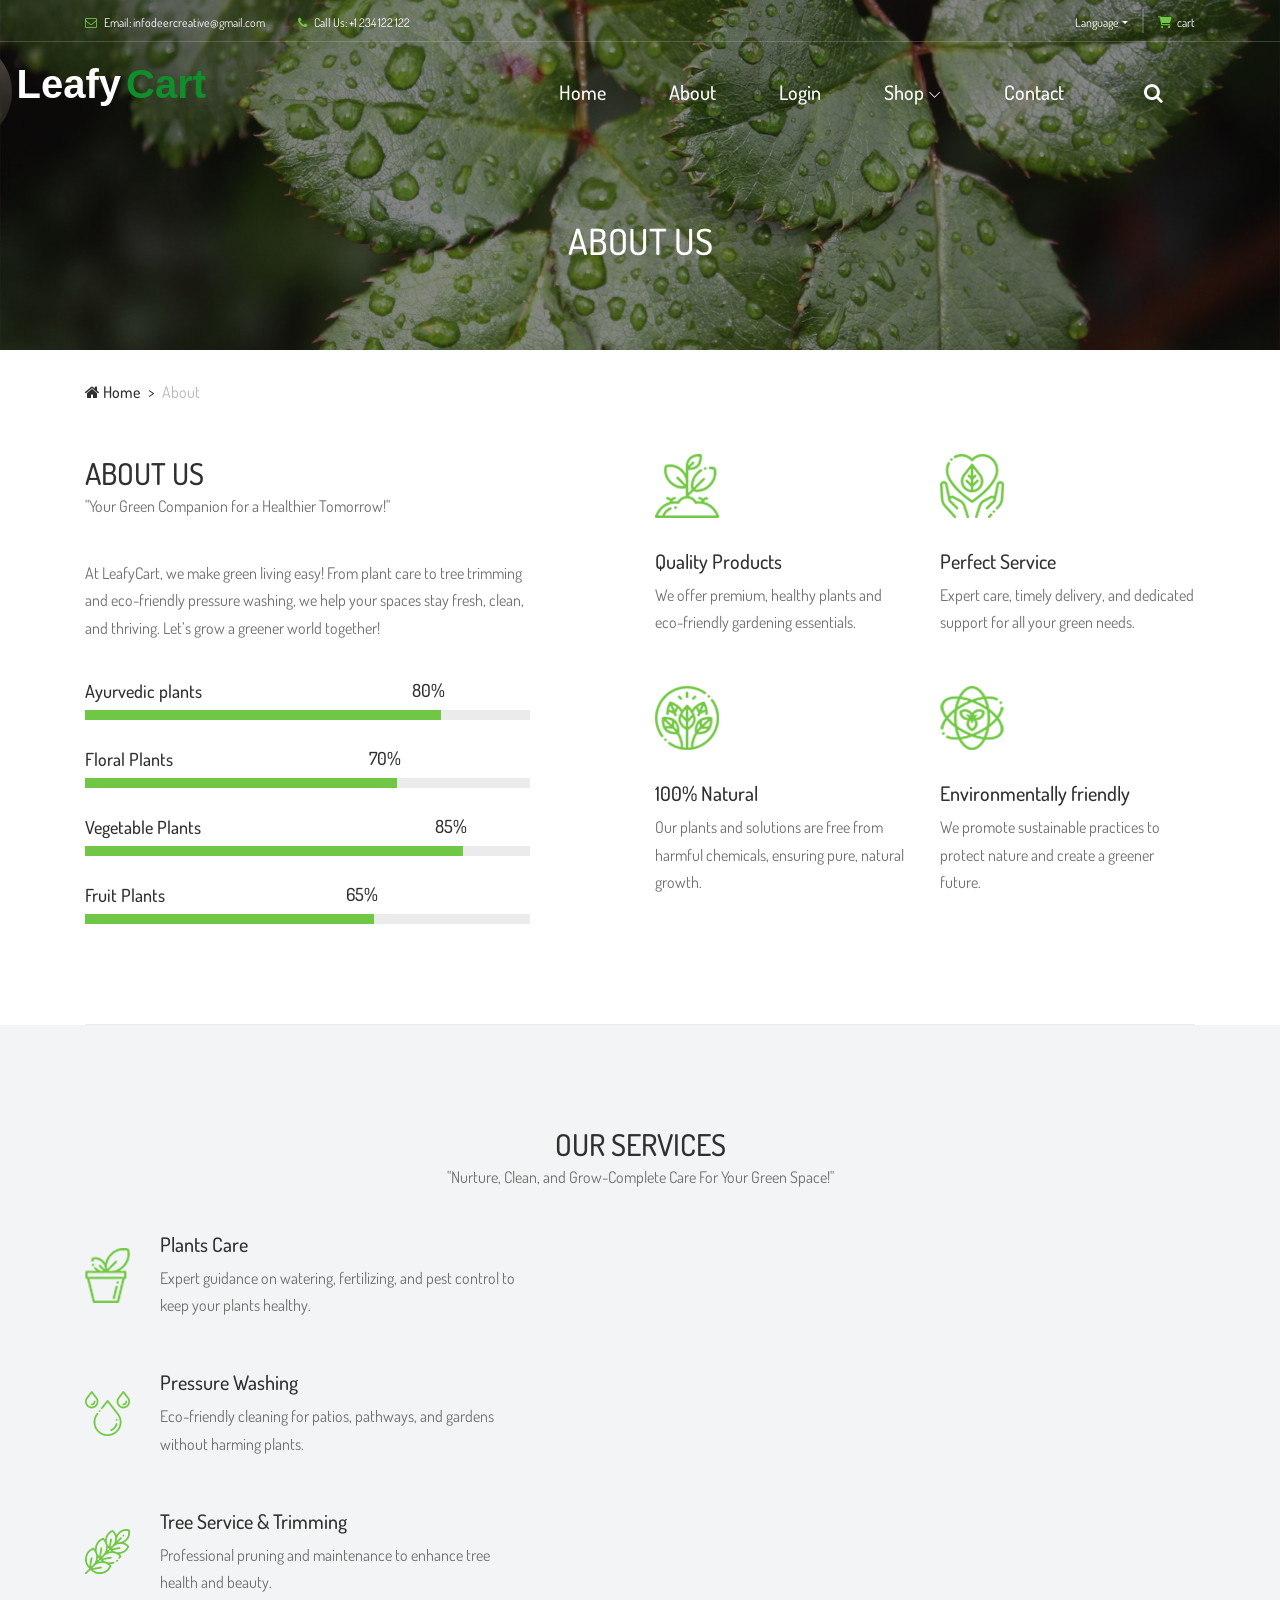
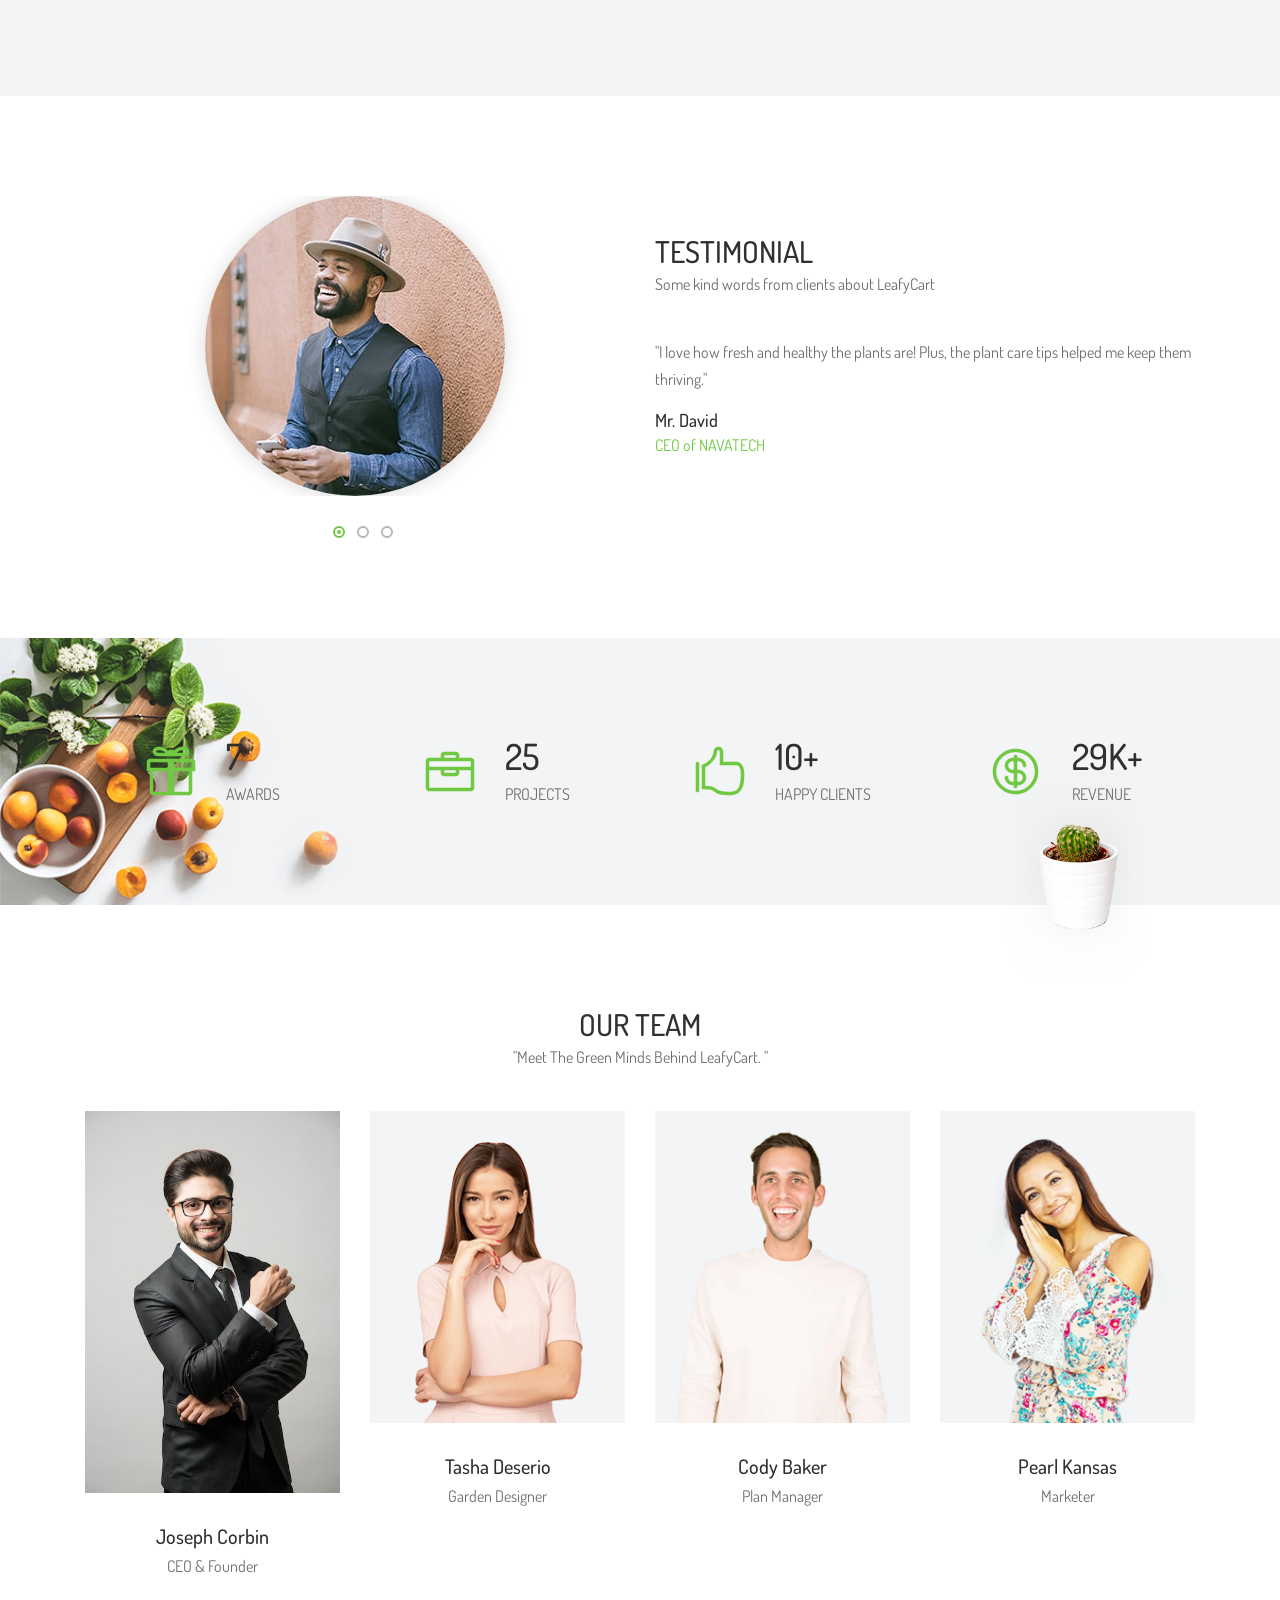
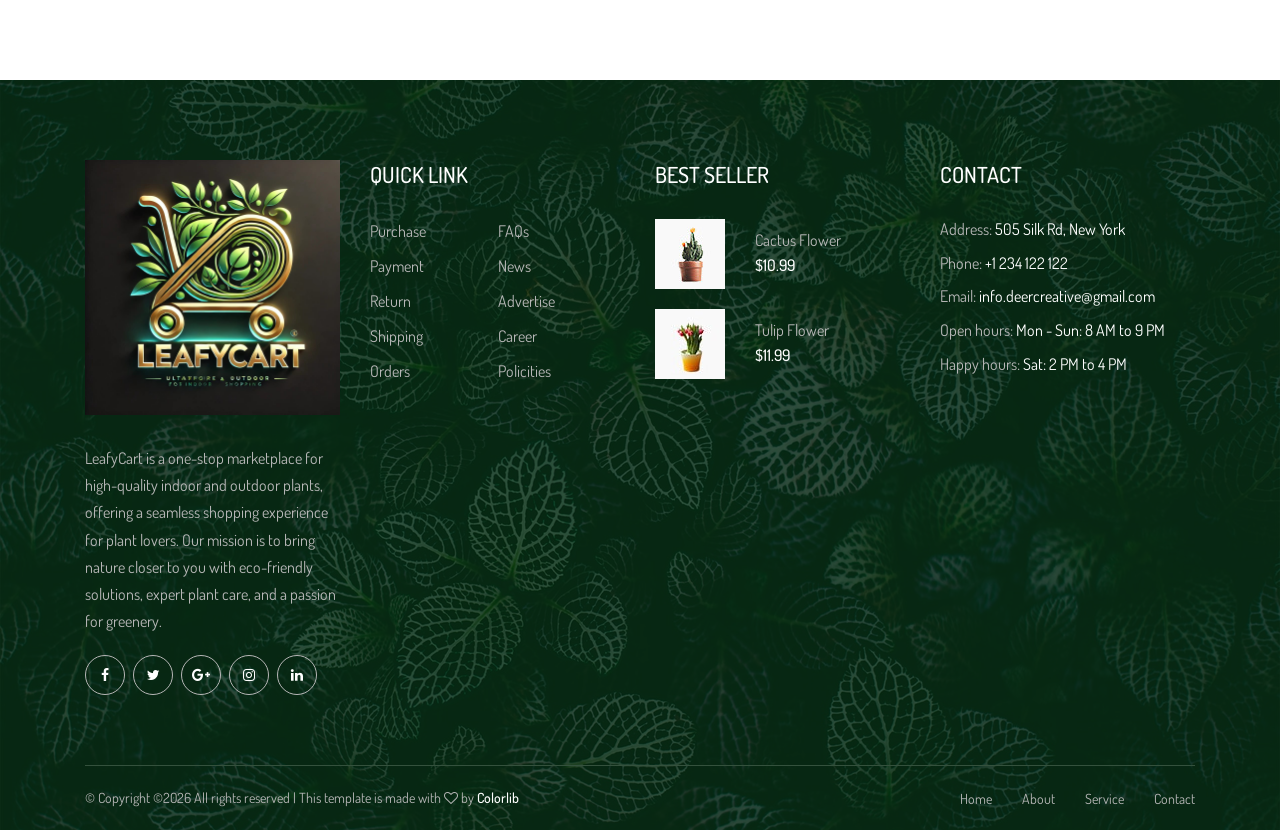
==== commit eb7e5f23: "leafycart" ====
--- a/about.html
+++ b/about.html
@@ -107,7 +107,6 @@
                                             <li><a href="shop.html">Shop</a>
                                                 <ul class="dropdown">
                                                     <li><a href="shop.html">Shop</a></li>
-                                                    <li><a href="shop-details.html">Shop Details</a></li>
                                                     <li><a href="cart.html">Shopping Cart</a></li>
                                                 </ul>
                                             </li>
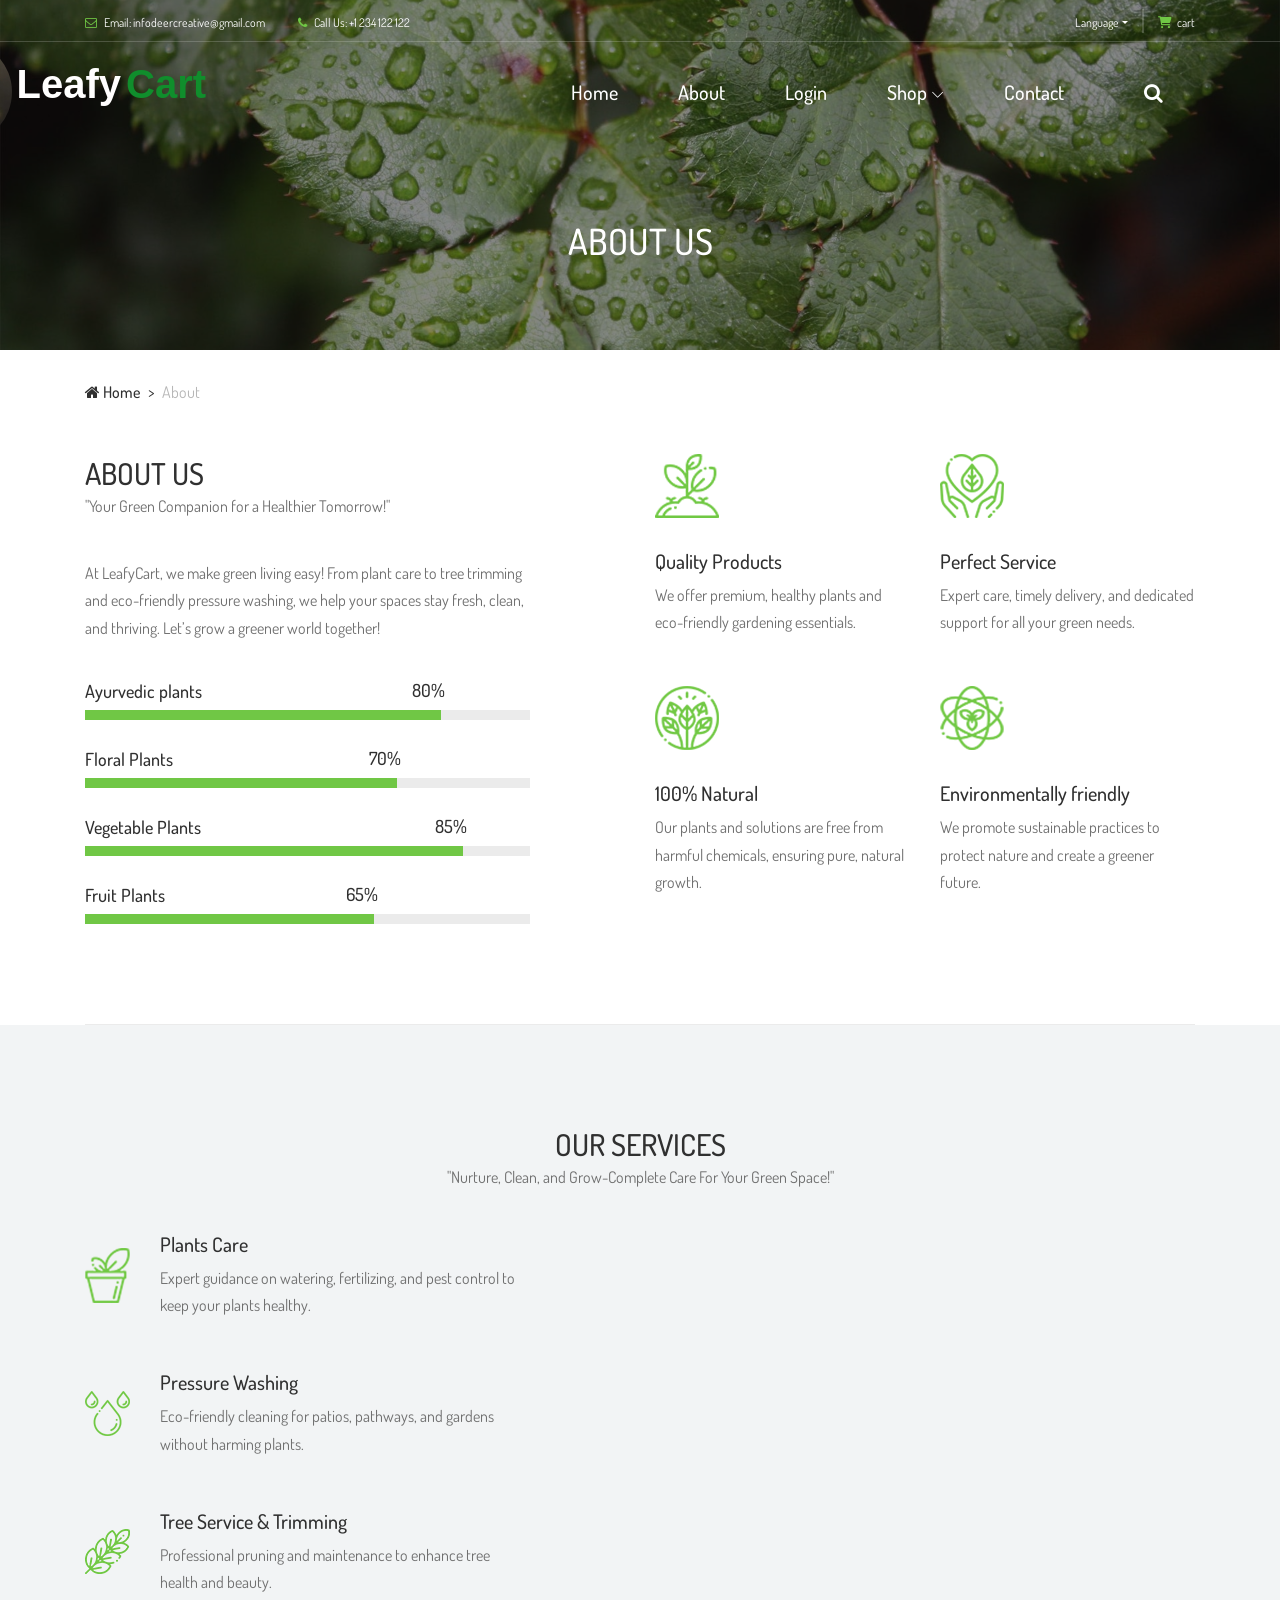
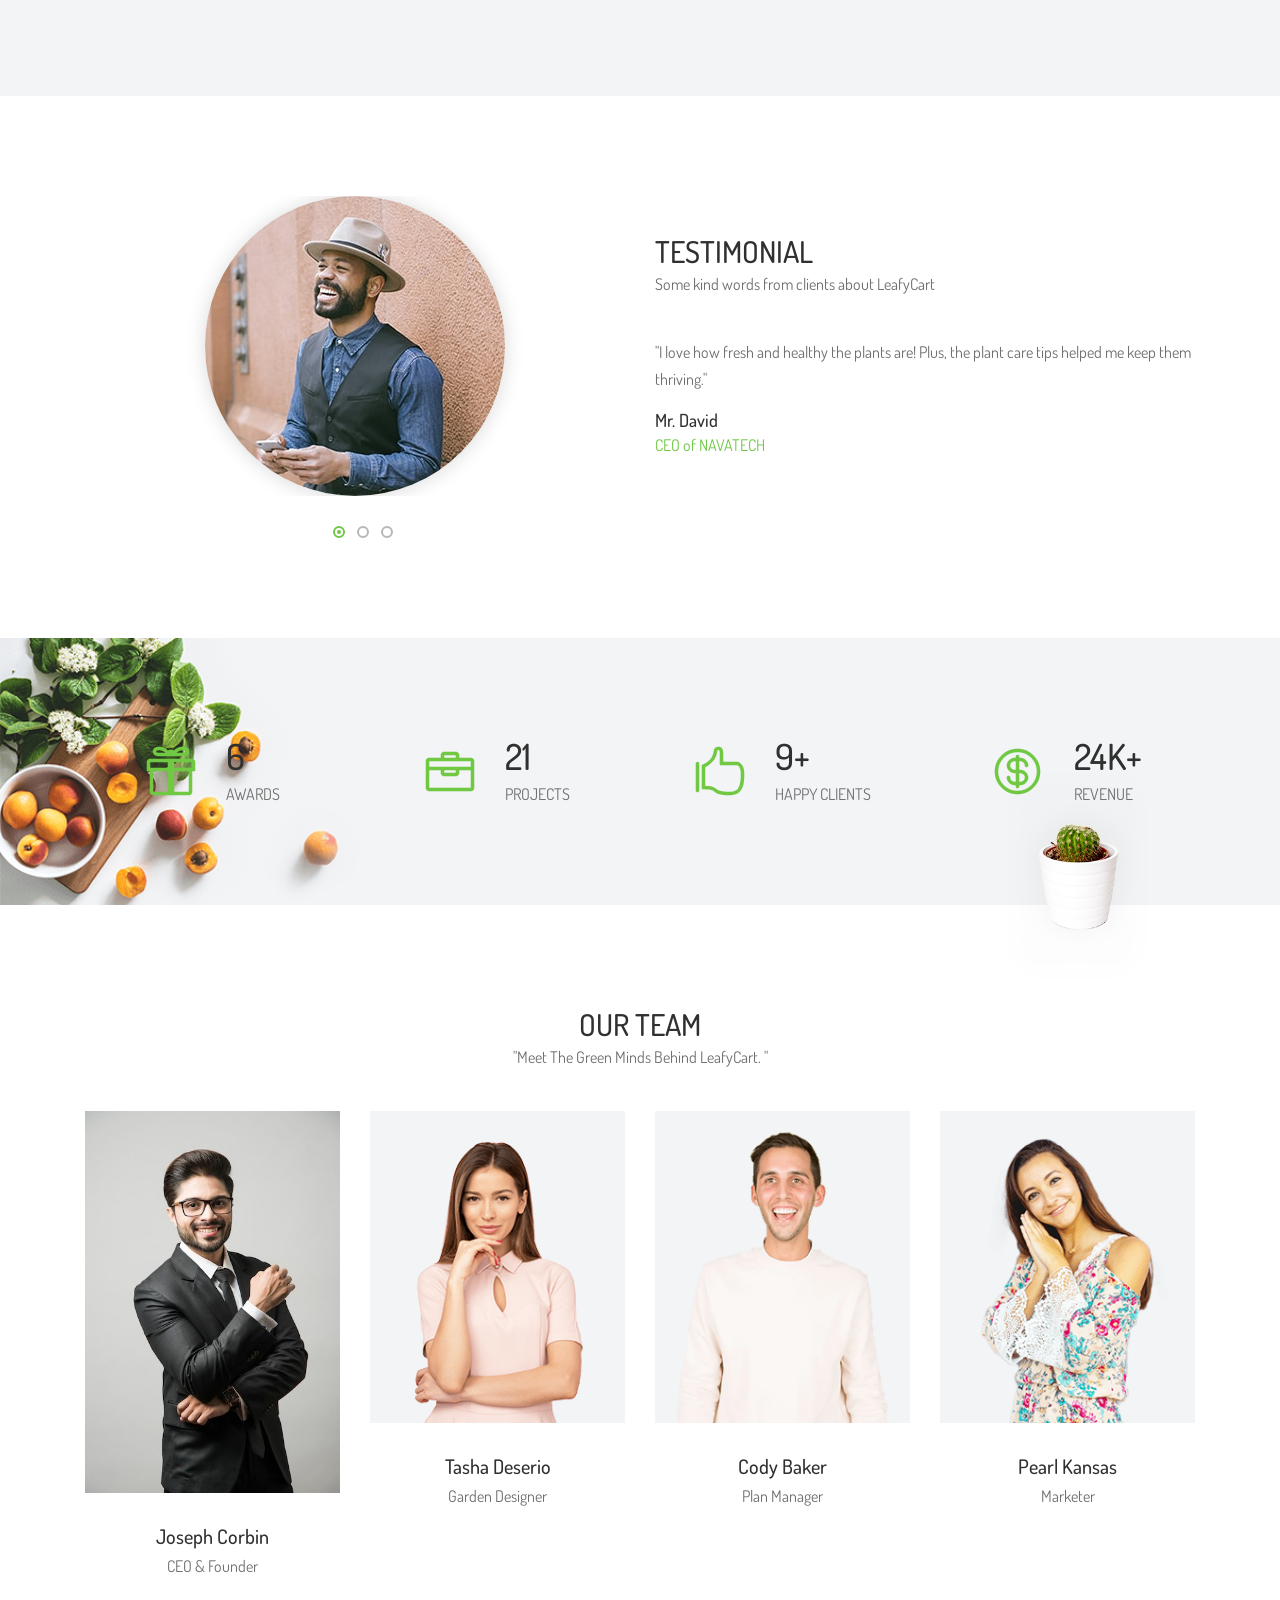
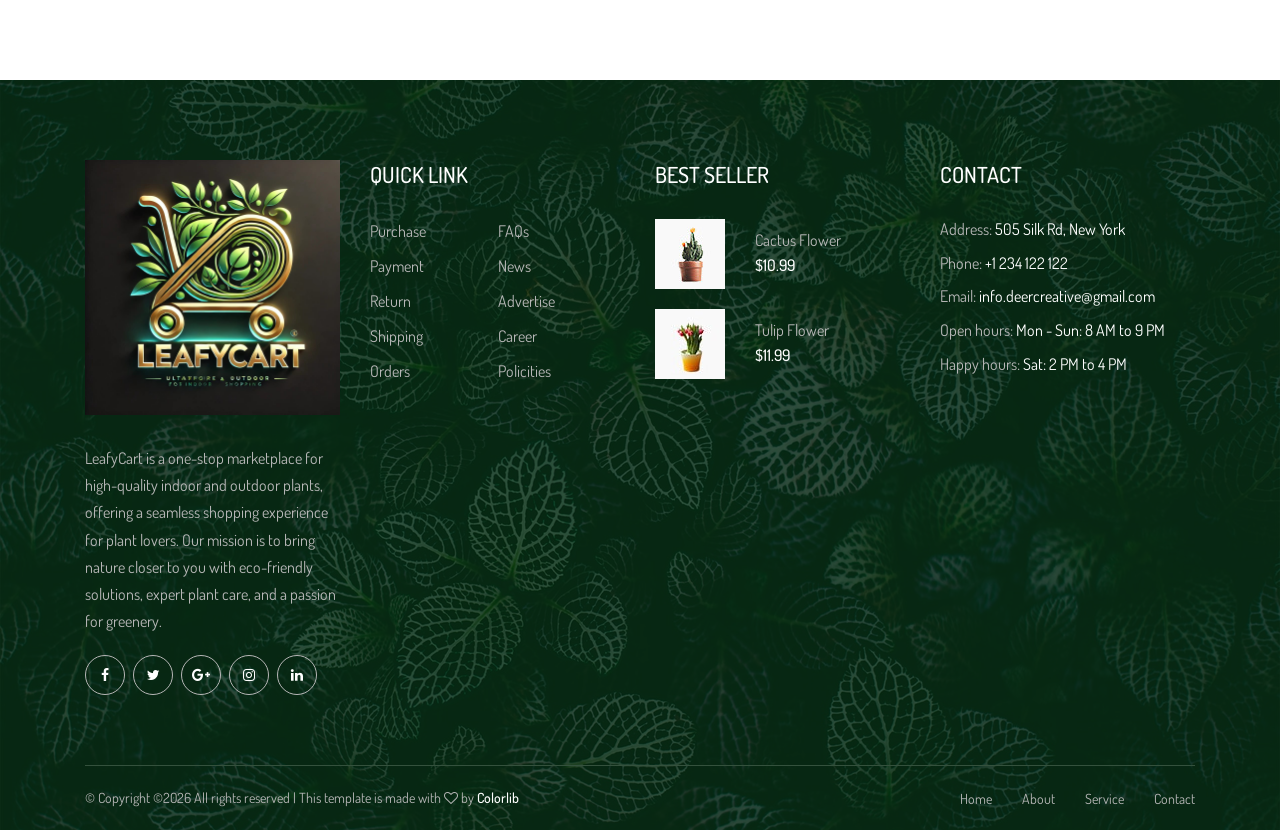
==== commit 0ef94084: "updated project files" ====
--- a/about.html
+++ b/about.html
@@ -17,6 +17,7 @@
 
     <!-- Core Stylesheet -->
     <link rel="stylesheet" href="style.css">
+    <script src="js/auth-state.js"></script>
 
 </head>
 
@@ -46,6 +47,10 @@
 
                             <!-- Top Header Content -->
                             <div class="top-header-meta d-flex">
+                                <!-- User Greeting -->
+                                <div id="user-greeting" style="display:none; margin-right: 30px; font-weight: 600; color: #70c745; font-size: 16px;">
+                                    <span id="greeting-text"></span>
+                                </div>
                                 <!-- Language Dropdown -->
                                 <div class="language-dropdown">
                                     <div class="dropdown">
@@ -103,7 +108,9 @@
                                 <ul>
                                     <li><a href="index.html">Home</a></li>
                                     <li><a href="about.html">About</a></li>
-                                    <li><a href="login.html">Login</a></li>
+                                    <li id="nav-login"><a href="login.html">Login</a></li>
+                                    <li id="nav-profile" style="display:none;"><a href="#" id="profileBtn">Profile</a></li>
+                                    <li id="nav-logout" style="display:none;"><a href="#" id="logoutBtn">Logout</a></li>
                                             <li><a href="shop.html">Shop</a>
                                                 <ul class="dropdown">
                                                     <li><a href="shop.html">Shop</a></li>
@@ -744,6 +751,41 @@
 
     <!-- ##### All Javascript Files ##### -->
     <!-- jQuery-2.2.4 js -->
+    <!-- Profile Modal -->
+    <div id="profileModal" style="display:none; position:fixed; z-index:9999; left:0; top:0; width:100%; height:100%; background:rgba(0,0,0,0.6);">
+        <div style="background:#fff; margin:5% auto; padding:30px; border-radius:10px; width:90%; max-width:600px; max-height:80vh; overflow-y:auto;">
+            <div style="display:flex; justify-content:space-between; align-items:center; margin-bottom:20px; border-bottom:2px solid #70c745; padding-bottom:15px;">
+                <h2 style="margin:0; color:#333;">My Profile</h2>
+                <button id="closeModal" style="background:none; border:none; font-size:24px; cursor:pointer; color:#999;">&times;</button>
+            </div>
+            <div style="margin-bottom:20px;">
+                <label style="display:block; font-weight:600; color:#333; margin-bottom:5px;">👤 Name</label>
+                <p id="modal-user-name" style="margin:0; padding:10px; background:#f5f5f5; border-radius:5px; border-left:4px solid #70c745;"></p>
+            </div>
+            <div style="margin-bottom:20px;">
+                <label style="display:block; font-weight:600; color:#333; margin-bottom:5px;">📧 Email</label>
+                <p id="modal-user-email" style="margin:0; padding:10px; background:#f5f5f5; border-radius:5px; border-left:4px solid #70c745;"></p>
+            </div>
+            <div style="margin-bottom:20px;">
+                <label style="display:block; font-weight:600; color:#333; margin-bottom:5px;">📍 Address</label>
+                <p id="modal-user-address" style="margin:0; padding:10px; background:#f5f5f5; border-radius:5px; border-left:4px solid #70c745;"></p>
+            </div>
+            <div style="margin-bottom:20px;">
+                <label style="display:block; font-weight:600; color:#333; margin-bottom:5px;">✅ Account Status</label>
+                <p id="modal-user-status" style="margin:0; padding:10px; background:#f5f5f5; border-radius:5px; border-left:4px solid #70c745;">Active Member</p>
+            </div>
+            <div style="margin-bottom:20px;">
+                <label style="display:block; font-weight:600; color:#333; margin-bottom:5px;">🛒 Order History</label>
+                <p id="modal-order-history" style="margin:0; padding:10px; background:#f5f5f5; border-radius:5px; border-left:4px solid #70c745; min-height:40px;">No orders yet</p>
+            </div>
+            <div style="margin-bottom:20px;">
+                <label style="display:block; font-weight:600; color:#333; margin-bottom:5px;">📦 Tracking</label>
+                <p id="modal-tracking" style="margin:0; padding:10px; background:#f5f5f5; border-radius:5px; border-left:4px solid #70c745; min-height:40px;">No active shipments</p>
+            </div>
+            <button id="closeModalBtn" style="width:100%; padding:12px; background:#70c745; color:white; border:none; border-radius:5px; font-size:16px; font-weight:600; cursor:pointer; margin-top:20px;">Close</button>
+        </div>
+    </div>
+
     <script src="js/jquery/jquery-2.2.4.min.js"></script>
     <!-- Popper js -->
     <script src="js/bootstrap/popper.min.js"></script>
@@ -753,6 +795,7 @@
     <script src="js/plugins/plugins.js"></script>
     <!-- Active js -->
     <script src="js/active.js"></script>
+    <script src="js/auth.js"></script>
 </body>
 
-</html>+</html>
--- a/style.css
+++ b/style.css
@@ -59,6 +59,15 @@
   ul li,
   ol li {
     list-style: none; }
+
+.auth-logged-out #nav-profile,
+.auth-logged-out #nav-logout,
+.auth-logged-in #nav-login {
+  display: none !important; }
+
+.auth-logged-in #nav-profile,
+.auth-logged-in #nav-logout {
+  display: list-item !important; }
 
 img {
   height: auto;
@@ -440,6 +449,7 @@
         color: #70c745; }
       .header-area .alazea-main-menu .classynav ul li a::after {
         color: #ffffff; }
+
     .header-area .alazea-main-menu .classynav ul li ul li a {
       padding: 0 20px;
       color: #303030;
@@ -473,6 +483,23 @@
     @media only screen and (max-width: 767px) {
       .header-area .alazea-main-menu .classycloseIcon .cross-wrap span {
         background: #ffffff; } }
+    @media only screen and (min-width: 992px) {
+      .header-area .alazea-main-menu .classynav > ul {
+        display: flex !important;
+        flex-wrap: wrap;
+        align-items: center;
+        gap: 0;
+      }
+      .header-area .alazea-main-menu .classynav > ul > li {
+        display: inline-flex !important;
+        margin: 0;
+      }
+    }
+    #nav-user-text {
+      color: #ffffff !important;
+      font-weight: 600;
+      font-size: 16px;
+    }
     .header-area .alazea-main-menu .search-form {
       position: relative;
       z-index: 1;
